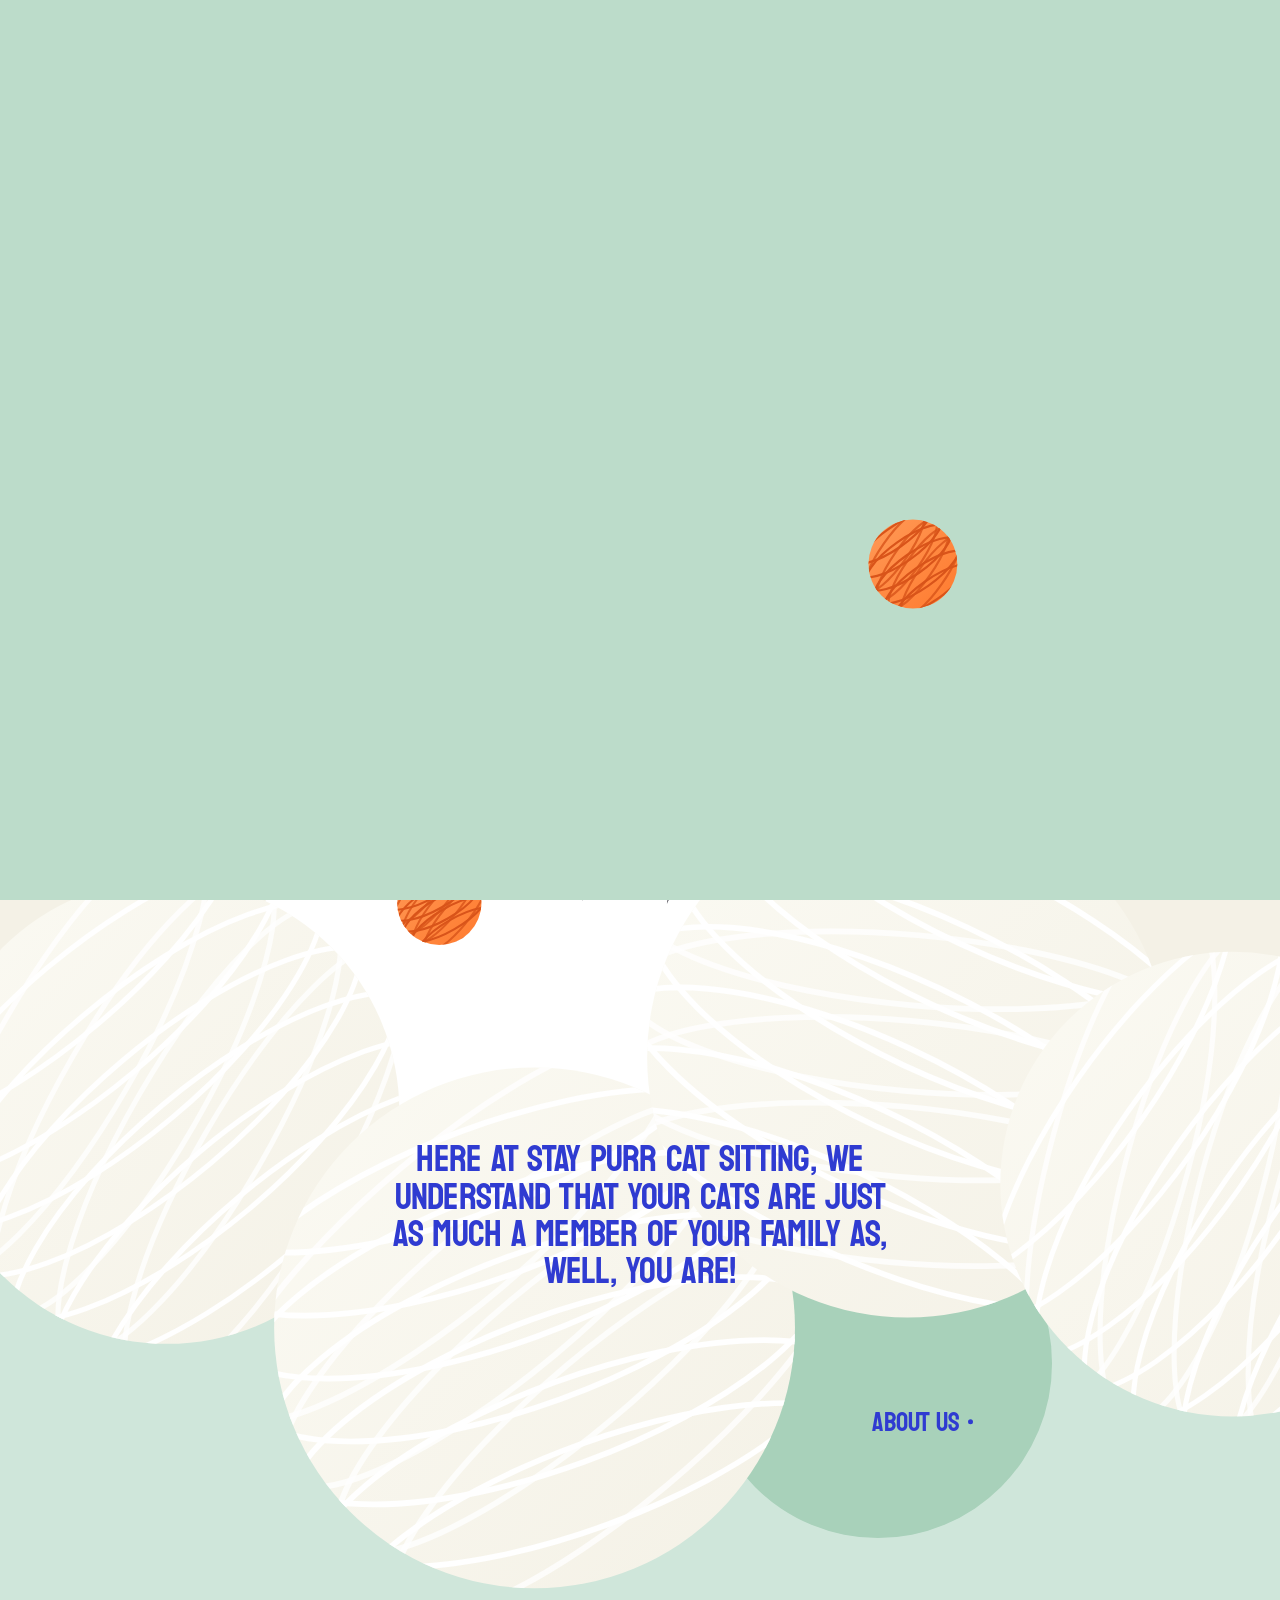
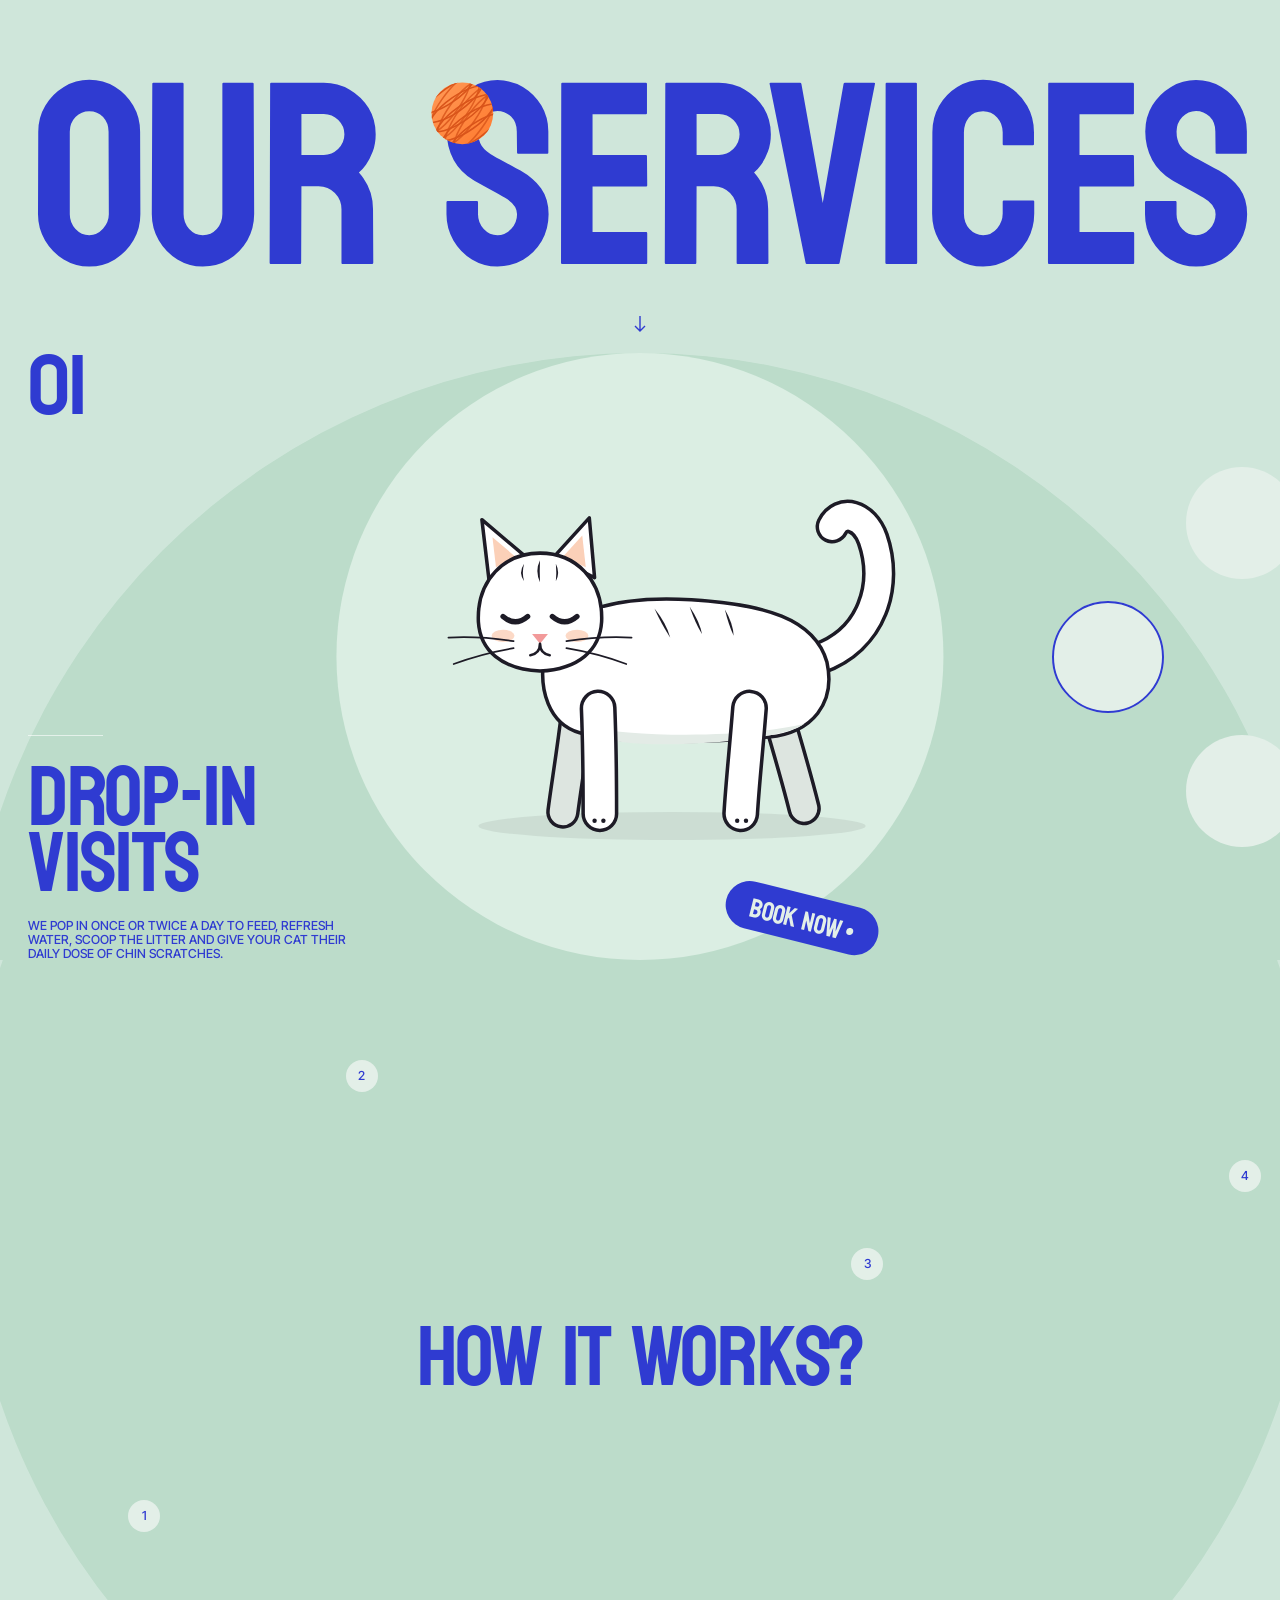
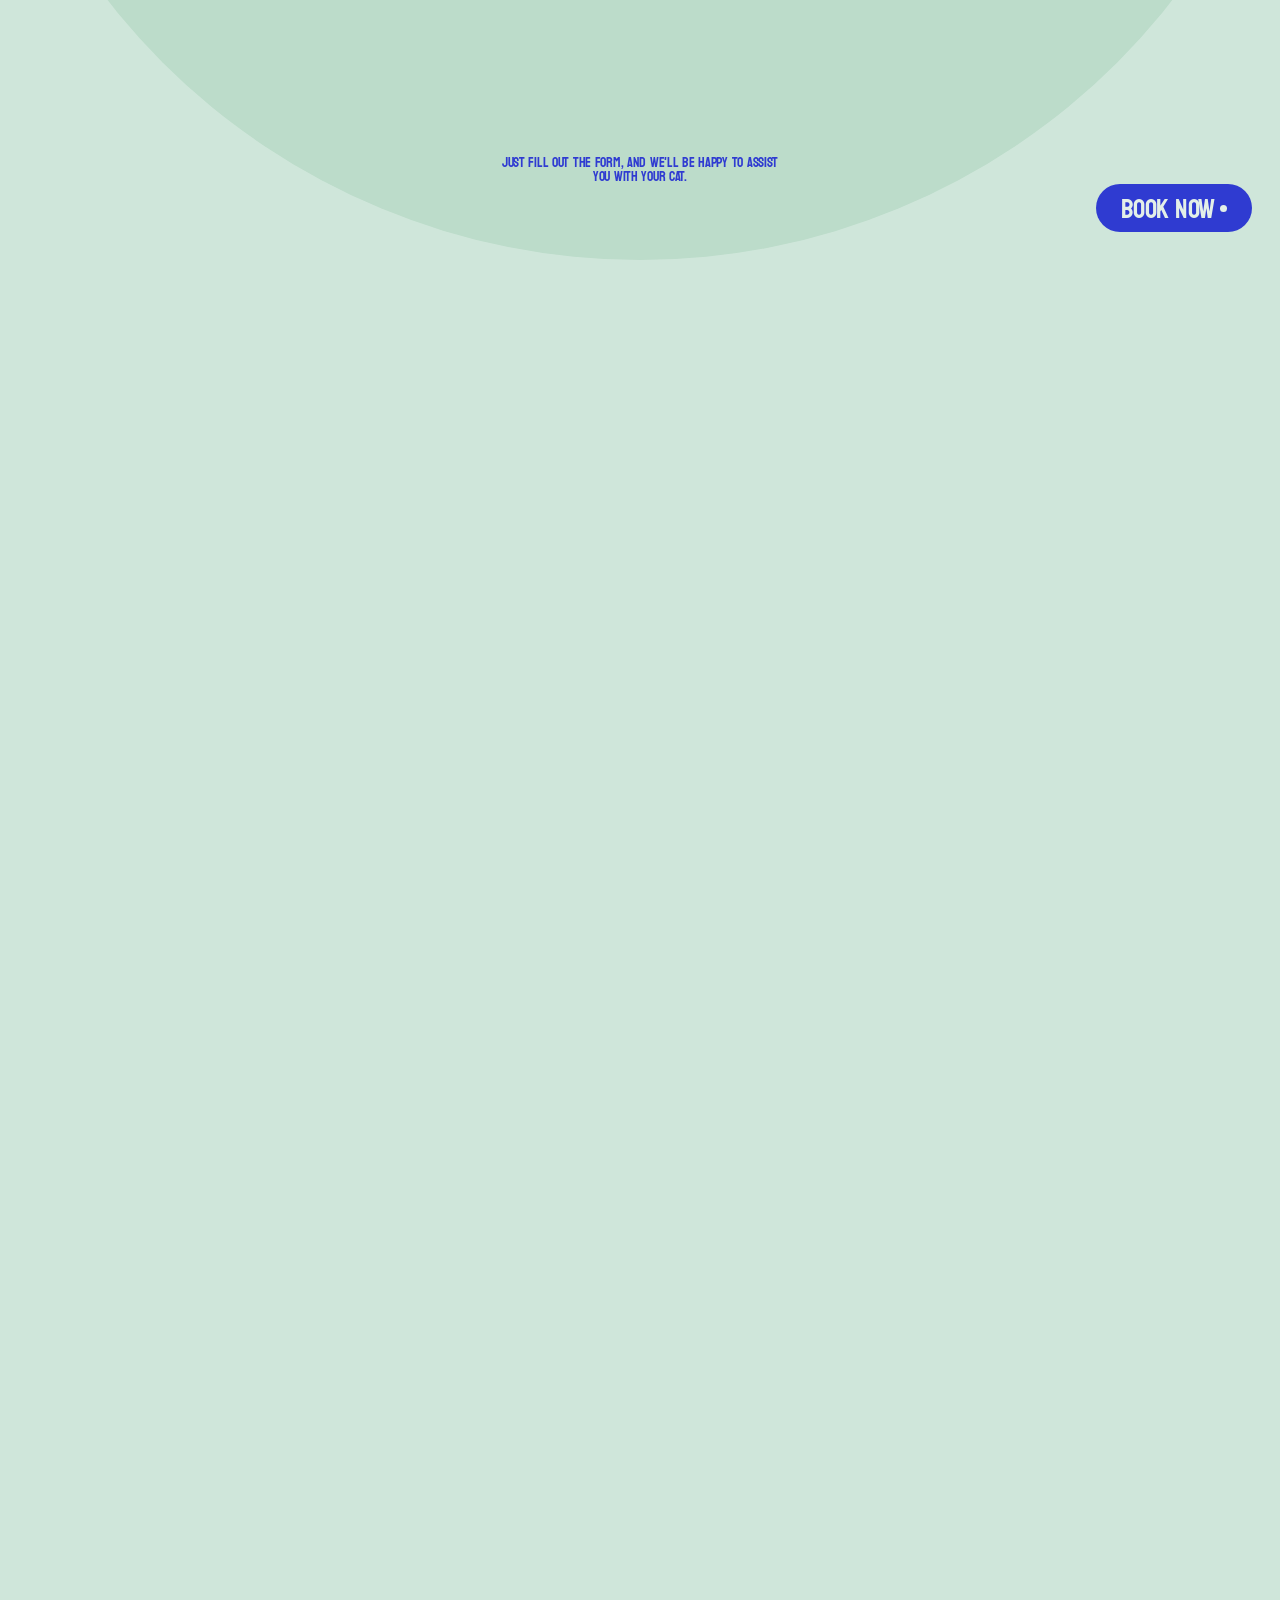
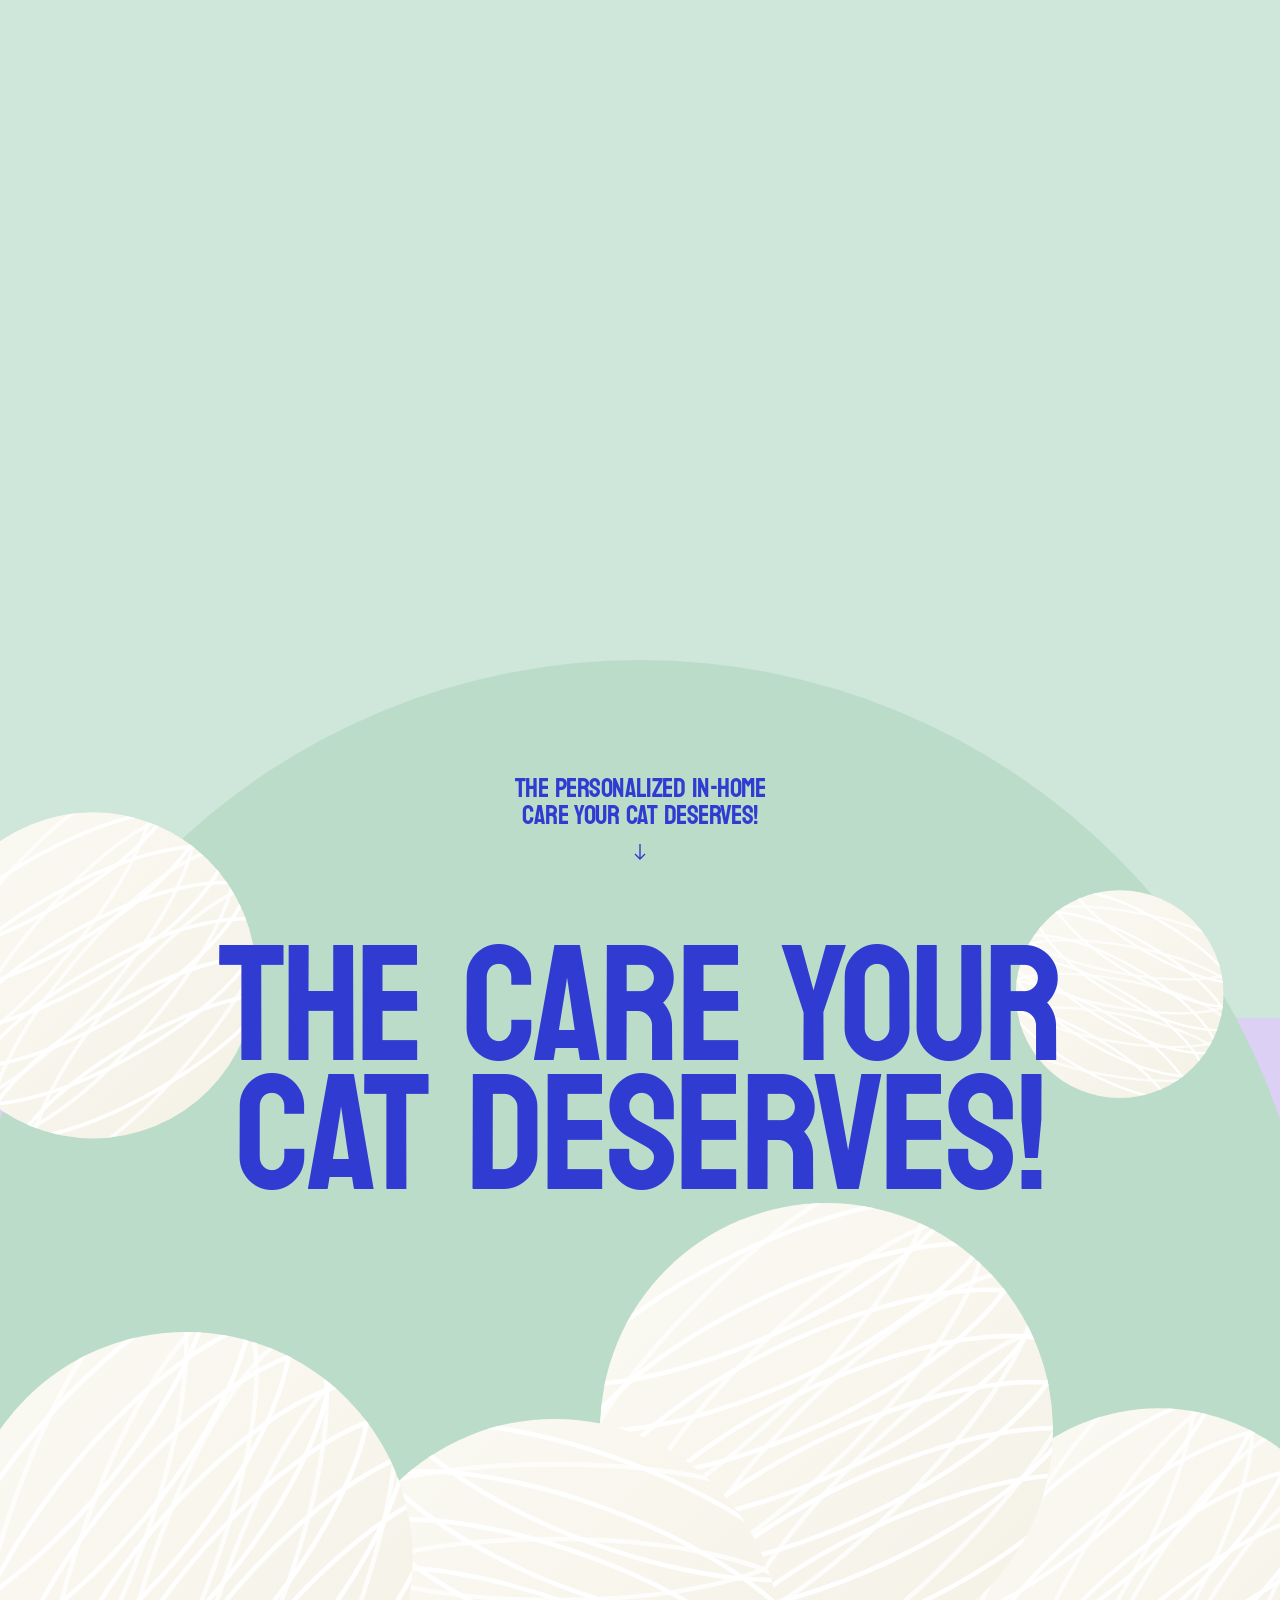
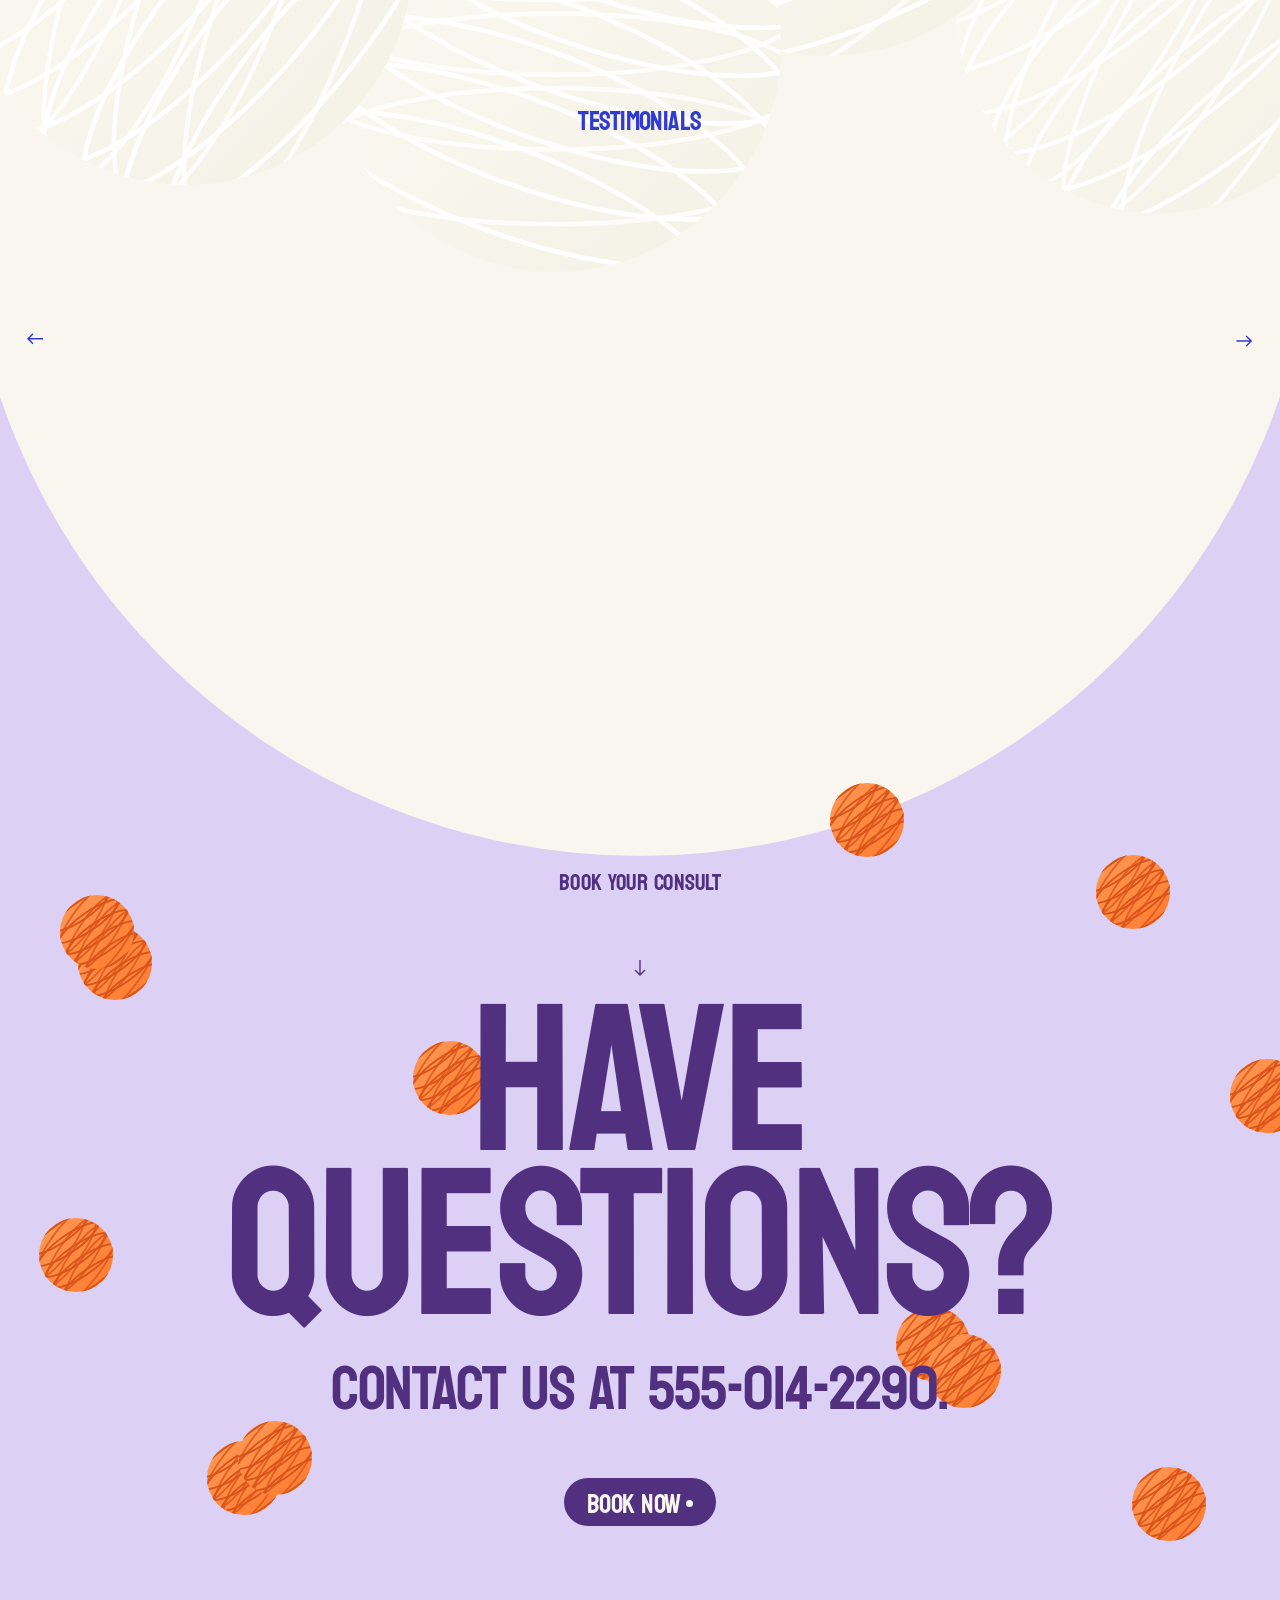
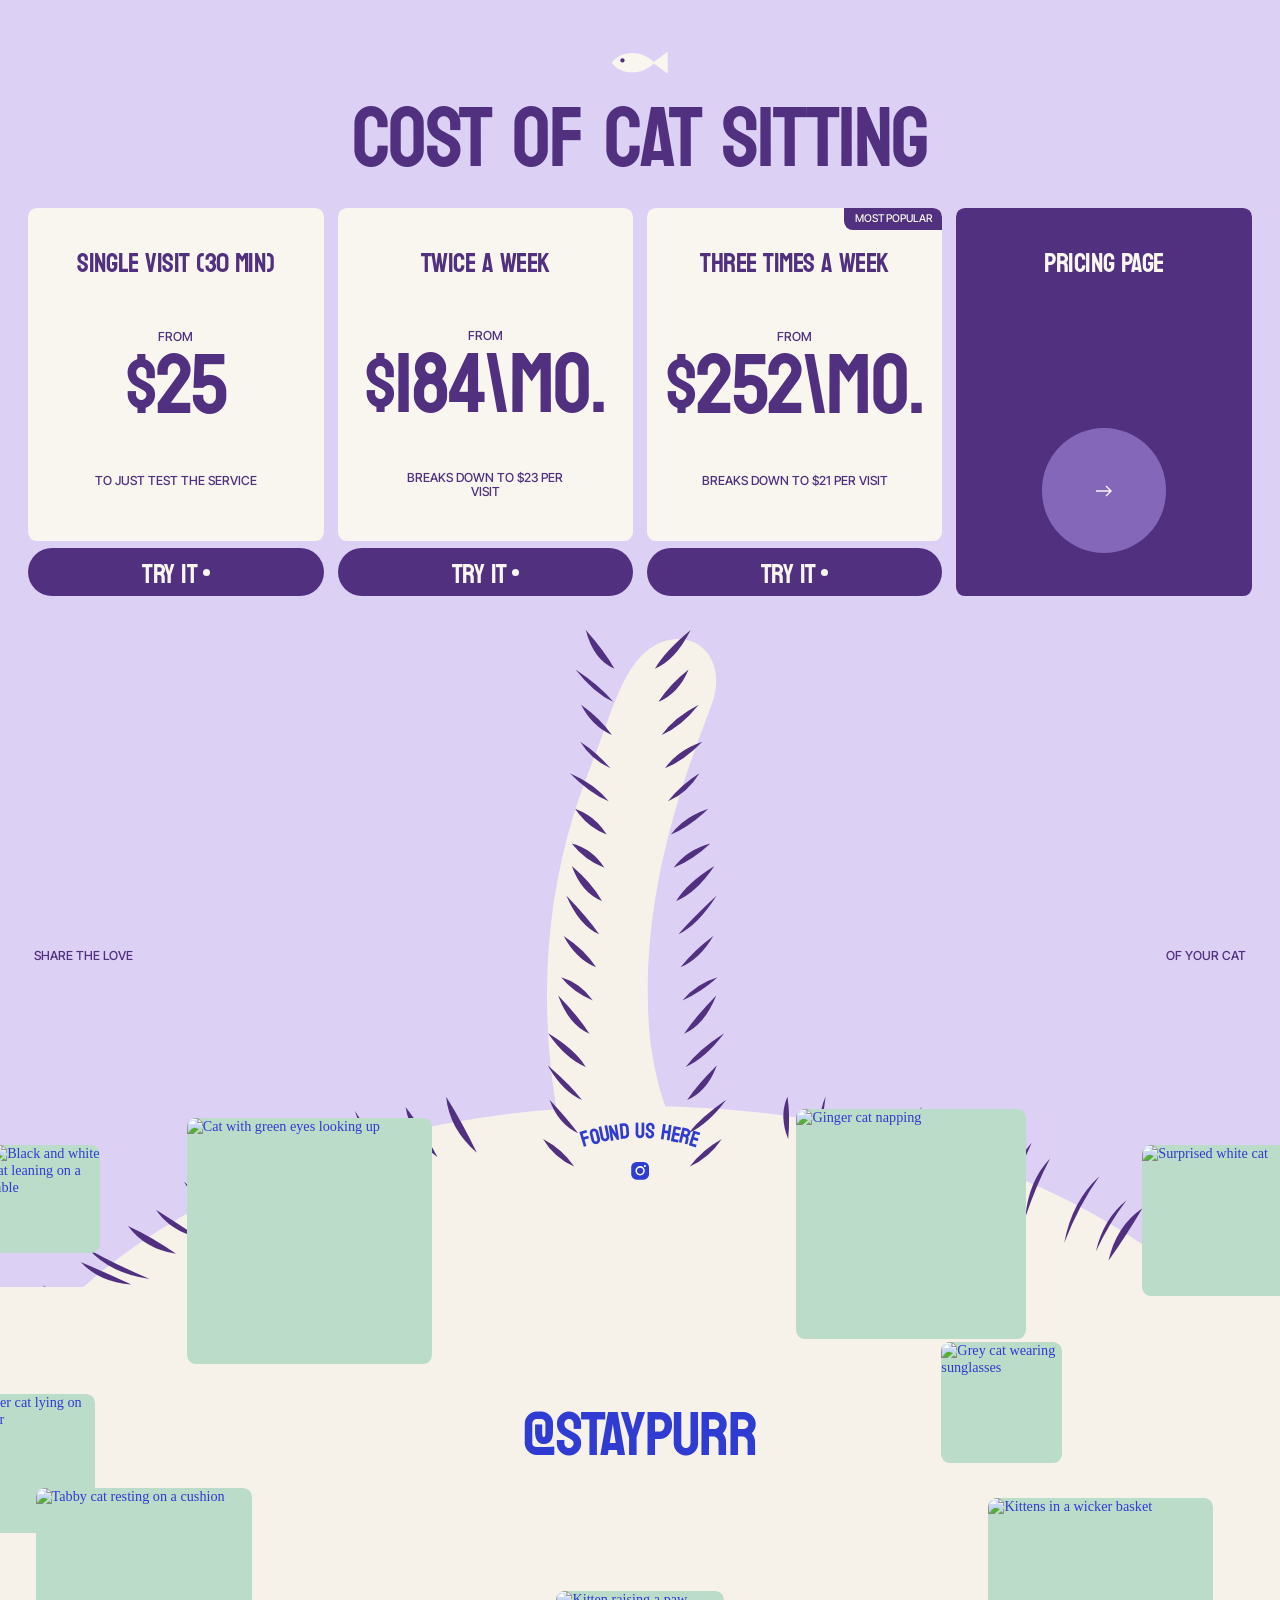
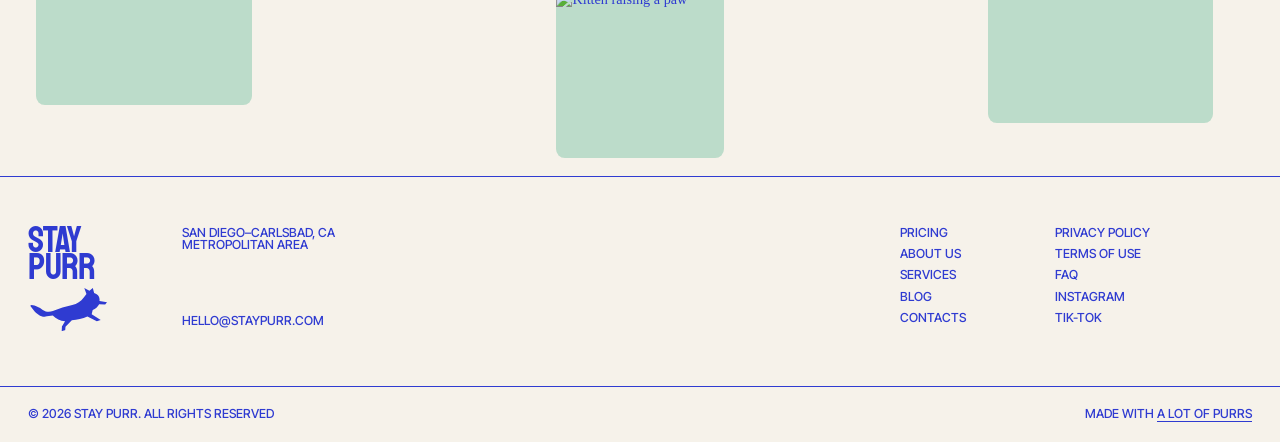
==== index.html @ 51661d5c "Add Stay Purr cat sitting website Static multi-page site: home, pricing, about, services, blog and a" ====
<!doctype html>
<html lang="en">
<head>
  <meta charset="utf-8">
  <meta name="viewport" content="width=device-width, initial-scale=1">
  <title>Stay Purr — In-home cat sitting</title>
  <meta name="description" content="Your trusted in-home cat care companions. Drop-in visits, playtime and overnight care — so your cat never has to leave home.">
  <link rel="preconnect" href="https://fonts.googleapis.com">
  <link rel="preconnect" href="https://fonts.gstatic.com" crossorigin>
  <link href="https://fonts.googleapis.com/css2?family=Bayon&family=Inter+Tight:wght@500;600&display=swap" rel="stylesheet">
  <link rel="stylesheet" href="css/style.css">
</head>
<body data-page="home">

<div data-site="header"></div>

<main class="main-page" id="top">

  <div class="main-page__wrap">
    <!-- ================= HERO ================= -->
    <section class="main-page__content">
      <div class="main-page__titles">
        <h1 class="desktop-title">
          <span class="main-page__title top-title h2">a comfy<br>cat is</span>
          <span class="main-page__title bottom-title h2">a<br>happy<br>c<span class="bottom-title__letter">a</span>t!</span>
          <span class="small_title p2-medium">your trusted in-home cat care companions!</span>
        </h1>
        <p class="mobile__sub-title p2-medium js-fade-m">your trusted in-home cat care companions!</p>
        <p class="mobile-title h2 js-lines-m">a comfy cat is a happy c<span class="mobile-title__letter">a</span>t!</p>
        <div class="main-page__social-links">
          <a class="social-link" href="#" aria-label="Instagram" data-art="icon.insta"></a>
          <a class="social-link" href="#" aria-label="TikTok" data-art="icon.tiktok"></a>
          <a class="social-link" href="#" aria-label="WhatsApp" data-art="icon.whatsapp"></a>
        </div>
      </div>

      <div class="main-page__white-cat" data-art="heroCats"></div>

      <div class="main-page__details" id="about">
        <p class="main-page__details-text h8 js-fade">here at stay purr cat sitting, we understand that your cats are just as much a member of your family as, well, you are!</p>
      </div>
      <div class="main-page__hero-ball n1" data-art="bigYarn:-40"></div>
      <div class="main-page__hero-ball n2" data-art="bigYarn:-20"></div>
      <div class="main-page__hero-ball n3" data-art="bigYarn:25"></div>
      <a href="about.html" class="main-page__circle-link"><p class="h9">about us</p></a>
      <div class="main-page__hero-ball n4" data-art="bigYarn:-55"></div>
    </section>

    <!-- ================= OUR SERVICES ================= -->
    <section class="main-page__our-services" id="services">
      <div class="our-services">
        <div class="our-services__decor-ball" data-art="smallYarn"></div>
        <h2 class="our-services__title h0 js-lines">our services</h2>
        <div class="our-services__arrow-wrap" data-art="icon.arrowDown"></div>

        <div class="our-services__content">
          <div class="our-services__big-circle"></div>
          <div class="our-services__walking">
            <p class="service__slide-num h4"><span class="slide-num__zero">0</span><span class="slide-num__wrap"><span class="js-slide-num">1</span></span></p>

            <div class="services__slider-icons">
              <svg class="circle-active" width="112" height="112" viewBox="0 0 112 112" fill="none"><circle cx="56" cy="56" r="55" stroke="currentColor" stroke-width="2"/></svg>
              <div class="services__slider-icons-wrap">
                <button class="toy-wrap pos-left" data-slot="0"><span class="toys-wrap"></span></button>
                <button class="toy-wrap pos-bottom" data-slot="1"><span class="toys-wrap"></span></button>
                <button class="toy-wrap pos-top" data-slot="2"><span class="toys-wrap"></span></button>
                <button class="toy-wrap pos-right" data-slot="3"><span class="toys-wrap"></span></button>
              </div>
            </div>

            <div class="our-services__walking-cat">
              <button class="btn-slide__mob prev" aria-label="Previous service" data-art="icon.arrowDown"></button>
              <button class="btn-slide__mob next" aria-label="Next service" data-art="icon.arrowDown"></button>
              <div class="our-services__slide slide1 active" data-art="slideWalk"></div>
              <div class="our-services__slide slide2" data-art="slidePlay"></div>
              <div class="our-services__slide slide3" data-art="slideSleep"></div>
            </div>

            <a href="book.html" class="book-now-label btn-dot" style="--bg-btn-color:var(--c-ink);--text-btn-color:var(--c-gray2)"><span class="button-wrap"><span class="button-wrap__content"><span class="button-wrap__left-circle"></span><span class="button-wrap__text h9">book now</span><span class="button-wrap__right-circle"></span></span></span></a>

            <div class="our-services__walking-slide">
              <div class="walking-slide__progress-wrap"><div class="progress-line"><span class="progress-line__fill"></span></div></div>
              <div class="slide-text__wrap-hidden mb24"><p class="walking-slide__title h4 js-slide-title">drop-in visits</p></div>
              <p class="walking-slide__description js-slide-desc">We pop in once or twice a day to feed, refresh water, scoop the litter and give your cat their daily dose of chin scratches.</p>
            </div>
          </div>
        </div>
      </div>
    </section>
  </div>

  <!-- ================= HOW IT WORKS ================= -->
  <section class="how-section">
    <div class="how-works">
      <div class="how-works__wrap">
        <div class="how-works__big-circle"></div>
        <div class="circle-label" data-step="2" style="top:100px;left:27%"><p class="circle-label__text">2</p></div>
        <div class="circle-label" data-step="4" style="top:200px;left:96%"><p class="circle-label__text">4</p></div>
        <div class="circle-label" data-step="3" style="top:32%;left:66.5%"><p class="circle-label__text">3</p></div>
        <div class="circle-label" data-step="1" style="top:60%;left:10%"><p class="circle-label__text">1</p></div>
        <a href="book.html" class="book-now__yellow-label btn-dot" style="--bg-btn-color:var(--c-ink);--text-btn-color:var(--c-gray2)"><span class="button-wrap"><span class="button-wrap__content"><span class="button-wrap__left-circle"></span><span class="button-wrap__text h9">book now</span><span class="button-wrap__right-circle"></span></span></span></a>
        <div class="how-works__content">
          <div></div>
          <p class="how-works__how-works h4 js-lines">how it works?</p>
          <p class="how-works__description h10 js-fade">just fill out the form, and we'll be happy to assist you with your cat.</p>
        </div>
        <div class="wrap-process-card card1"></div>
        <div class="wrap-process-card card2"></div>
        <div class="wrap-process-card card3"></div>
        <div class="wrap-process-card card4"></div>
      </div>
    </div>
    <div class="plash-move-cards">
      <div class="plash-move-card1"></div><div class="plash-move-card2"></div><div class="plash-move-card3"></div><div class="plash-move-card4"></div>
    </div>

    <div class="how-works__mob">
      <div class="how-works__mob-bg-ball"></div>
      <div class="how-works__mob-bg-plash"></div>
      <h4 class="how-works__title-mob h4 js-lines">how it works?</h4>
      <div class="how-works__slider-wrap"><div class="how-works__slider" id="how-slider"></div></div>
      <p class="how-works__mob-desc h10">just fill out the form, and we'll be happy to assist you with your cat.</p>
      <a href="book.html" class="how-works__mob-book btn-dot" style="--bg-btn-color:var(--c-ink);--text-btn-color:var(--c-gray2)"><span class="button-wrap"><span class="button-wrap__content"><span class="button-wrap__left-circle"></span><span class="button-wrap__text h9">book now</span><span class="button-wrap__right-circle"></span></span></span></a>
    </div>
  </section>

  <!-- ================= THE CARE / TESTIMONIALS ================= -->
  <section class="care-pet" id="stories">
    <div class="care-pet_wrap">
      <div class="care-pet__big-circle"></div>
      <div class="care-pet__big-circle_white"></div>
      <div class="care-pet__book-consult" data-art="icon.consult"></div>
      <div class="care-pet__book-arrow" data-art="icon.arrowDown"></div>
      <div class="care-pet_content">
        <div class="care-pet_content-top">
          <div class="care-pet_left-ball" data-art="bigYarn:-30"></div>
          <div class="care-pet_right-ball" data-art="bigYarn:30"></div>
          <p class="care-pet__description h9 js-fade">the personalized in-home care your cat deserves!</p>
          <div class="care-pet_content-arrow" data-art="icon.arrowDown"></div>
          <h2 class="care-pet_content-title h2 js-lines">the care your cat deserves!</h2>

          <div class="care-pet__testimonials">
            <p class="testimonials__title h9">testimonials</p>
            <div class="care-pet__testimonials-slider"><div class="testimonial-track" id="t-track"></div></div>
          </div>

          <div class="care-pet__content-read-wrap" id="read-wrap">
            <button class="testimonial__btn-prev" aria-label="Previous story" data-art="icon.arrowDown"></button>
            <button class="testimonial__btn-next" aria-label="Next story" data-art="icon.arrowDown"></button>
            <p id="cursor-mouse" class="cursor-mouse" aria-hidden="true"></p>
            <div class="care-pet__content-read-gap"></div>
            <p class="care-pet__content-read h4 js-fade" id="t-read"></p>
            <div class="care-pet__content-read-gap"></div>
          </div>
        </div>
        <div class="care-pet_content-balls" data-art="yarnCluster"></div>
        <div class="care-pet_content-ruler"></div>
        <div class="decor__yellow-ball n1" data-art="smallYarn"></div>
        <div class="decor__yellow-ball n2" data-art="smallYarn"></div>
        <div class="decor__yellow-ball n3" data-art="smallYarn"></div>
        <div class="decor__yellow-ball n4" data-art="smallYarn"></div>
      </div>
      <div class="care-pet__blue-block"></div>
      <div class="care-pet__semicircle"></div>
    </div>
  </section>

  <!-- ================= HAVE QUESTIONS ================= -->
  <section class="book-consultation" id="contacts">
    <div class="book-consult">
      <div class="book-consult__top">
        <h3 class="book-consult__title h1 js-lines">have questions?</h3>
        <p class="book-consult__description h6 js-fade">contact us at <a href="tel:5550142290" class="telephone-link">555-014-2290</a>.</p>
        <a href="book.html" class="book-consult__btn-wrap btn-dot" style="--bg-btn-color:var(--c-plum);--text-btn-color:var(--c-dark-white);--active-btn-color:var(--c-plum-dark)"><span class="button-wrap"><span class="button-wrap__content"><span class="button-wrap__left-circle"></span><span class="button-wrap__text h9">book now</span><span class="button-wrap__right-circle"></span></span></span></a>
      </div>
      <div class="book-consult__wrap-balls">
        <div class="decor__yellow-ball b1" data-art="smallYarn"></div>
        <div class="decor__yellow-ball b1b" data-art="smallYarn"></div>
        <div class="decor__yellow-ball b2" data-art="smallYarn"></div>
        <div class="decor__yellow-ball b3" data-art="smallYarn"></div>
        <div class="decor__yellow-ball b4" data-art="smallYarn"></div>
        <div class="decor__yellow-ball b5" data-art="smallYarn"></div>
        <div class="decor__yellow-ball b6" data-art="smallYarn"></div>
        <div class="decor__yellow-ball b7" data-art="smallYarn"></div>
      </div>
    </div>
  </section>

  <!-- ================= PRICING ================= -->
  <section class="cost-of-walking" id="pricing">
    <div class="cost-of-walking__wrap">
      <div class="cost-of-walking__title-part">
        <span class="cost-fish" data-art="icon.fish"></span>
        <h4 class="cost-of-walking__title h4 js-lines">cost of cat sitting</h4>
      </div>
      <div class="cost-of-walking__cards-wrap">
        <div class="cost-of-walking__card">
          <div class="card-cost-walk">
            <div class="card-cost-walk__content">
              <p class="card-cost__name h9">single visit (30 min)</p>
              <div class="card-cost__wrap-price"><p class="card-cost__from p2-medium">from</p><p class="card-cost__price h4">$25</p></div>
              <p class="card-cost__description p2-medium">to just test the service</p>
            </div>
            <a href="book.html" class="card-cost-walk__button btn-dot" style="--bg-btn-color:var(--c-plum);--text-btn-color:var(--c-dark-white);--active-btn-color:var(--c-plum-dark)"><span class="button-wrap"><span class="button-wrap__content"><span class="button-wrap__left-circle"></span><span class="button-wrap__text h9">try it</span><span class="button-wrap__right-circle"></span></span></span></a>
          </div>
        </div>
        <div class="cost-of-walking__card">
          <div class="card-cost-walk">
            <div class="card-cost-walk__content">
              <p class="card-cost__name h9">twice a week</p>
              <div class="card-cost__wrap-price"><p class="card-cost__from p2-medium">from</p><p class="card-cost__price h4">$184\mo.</p></div>
              <p class="card-cost__description p2-medium">breaks down to $23 per visit</p>
            </div>
            <a href="book.html" class="card-cost-walk__button btn-dot" style="--bg-btn-color:var(--c-plum);--text-btn-color:var(--c-dark-white);--active-btn-color:var(--c-plum-dark)"><span class="button-wrap"><span class="button-wrap__content"><span class="button-wrap__left-circle"></span><span class="button-wrap__text h9">try it</span><span class="button-wrap__right-circle"></span></span></span></a>
          </div>
        </div>
        <div class="cost-of-walking__card">
          <div class="card-cost-walk">
            <div class="card-cost-walk__content">
              <p class="card-cost__most-popular">most popular</p>
              <p class="card-cost__name h9">three times a week</p>
              <div class="card-cost__wrap-price"><p class="card-cost__from p2-medium">from</p><p class="card-cost__price h4">$252\mo.</p></div>
              <p class="card-cost__description p2-medium">breaks down to $21 per visit</p>
            </div>
            <a href="book.html" class="card-cost-walk__button btn-dot" style="--bg-btn-color:var(--c-plum);--text-btn-color:var(--c-dark-white);--active-btn-color:var(--c-plum-dark)"><span class="button-wrap"><span class="button-wrap__content"><span class="button-wrap__left-circle"></span><span class="button-wrap__text h9">try it</span><span class="button-wrap__right-circle"></span></span></span></a>
          </div>
        </div>
        <div class="cost-of-walking__card">
          <a class="cost-of-walking__card-empty" href="pricing.html">
            <p class="white-text h9">pricing page</p>
            <div class="circle-with-arrow" data-art="icon.arrowDown"></div>
          </a>
        </div>
      </div>
    </div>
  </section>

  <!-- ================= INSTAGRAM + FOOTER ================= -->
  <section class="inst-section" data-site="inst"></section>
</main>

<!-- ================= TESTIMONIAL MODAL ================= -->
<div class="modal" id="modal" aria-hidden="true">
  <div class="overlay-modal"></div>
  <div class="modal__header-mob"><span data-art="logoCat" class="header-cat"></span><button class="p2-medium js-modal-close">close</button></div>
  <header class="modal__header">
    <p class="p2-medium" id="m-name"></p>
    <button class="modal__btn-close js-modal-close" aria-label="Close story">
      <svg width="43" height="14" viewBox="0 0 43 14"><rect x="0" y="6" width="43" height="2" class="close-rect-modal1" fill="white"/><rect x="0" y="6" width="43" height="2" class="close-rect-modal2" fill="white"/></svg>
    </button>
    <p class="p2-medium" id="m-count"></p>
  </header>
  <div class="modal__main">
    <div class="modal__main-left"><img id="m-img" alt="Cat from the story"></div>
    <div class="modal__main-right">
      <div><p class="p2-medium" id="m-date"></p><p class="testimonial__title h9" id="m-title"></p></div>
      <div class="testimonial__description-wrap"><p class="p1-medium" id="m-msg"></p></div>
    </div>
  </div>
</div>

<script src="https://cdnjs.cloudflare.com/ajax/libs/gsap/3.12.5/gsap.min.js"></script>
<script src="https://cdnjs.cloudflare.com/ajax/libs/gsap/3.12.5/ScrollTrigger.min.js"></script>
<script src="https://unpkg.com/lenis@1.1.13/dist/lenis.min.js"></script>
<script src="js/art.js"></script>
<script src="js/core.js"></script>
<script src="js/home.js"></script>
</body>
</html>
---- css/style.css ----
/* =========================================================
   STAY PURR — cat sitting
   Layout mirrors the reference 1:1 (rem scaled to 1440px).
   Palette: mint / cobalt / tangerine yarn / lilac / plum
   ========================================================= */
:root {
  --my-ease: cubic-bezier(0.24, 1, 0.36, 1);
  --transition: 0.5s ease-in-out;

  /* page */
  --c-gray1: #f4f1e6;        /* hero cream */
  --c-white: #faf8f1;        /* process cards */
  --c-dark-white: #f8f6ee;   /* buttons text / price cards */
  --c-dark-white2: #f6f2ea;  /* instagram + footer */
  --c-gray2: #e3efe8;        /* toy circles, button text */

  /* mint (replaces pinks) */
  --c-light-pink: #cfe6da;
  --c-pink: #bcdcca;
  --c-dark-pink: #a8d1ba;
  --c-light-pink2: #dbeee3;

  /* ink (replaces red) */
  --c-ink: #2f3bd1;
  --c-ink-dark: #1f2897;

  /* yarn (replaces yellow ball) */
  --c-yarn: #ff7a2e;

  /* lilac + plum (replaces blues) */
  --c-lilac: #ddd0f5;
  --c-plum: #50307f;
  --c-plum-dark: #36205a;
  --c-plum-mid: #8467b9;

  /* process card text + image blocks */
  --c-card-ink: #2a2350;
  --c-peach1: #fde7da;
  --c-peach2: #fcdccb;
  --c-peach3: #fbd0b8;
  --c-peach4: #f9c3a3;

  --z-header: 500;
  --z-modal: 510;
  --z-preloader: 1000;
  --sans: "Inter Tight", "Helvetica Neue", Arial, sans-serif;
}

*, *::before, *::after { box-sizing: border-box; margin: 0; padding: 0; }
html, body {
  -webkit-font-smoothing: antialiased;
  -moz-osx-font-smoothing: grayscale;
  font-size: 1.1111111111vw;
  -webkit-tap-highlight-color: transparent;
}
html.lenis, html.lenis body { height: auto; }
.lenis.lenis-smooth { scroll-behavior: auto !important; }
.lenis.lenis-stopped { overflow: hidden; }
body { background: var(--c-gray1); color: var(--c-ink); overflow-x: hidden; scrollbar-width: none; }
body::-webkit-scrollbar { display: none; }
body.is-loading { overflow: hidden; height: 100vh; }
a { color: inherit; text-decoration: none; }
button { background: none; border: 0; cursor: pointer; color: inherit; font: inherit; }
img { display: block; }
svg { display: block; }
::selection { background: var(--c-yarn); color: #fff; }

/* ---------- type scale (same as reference) ---------- */
.h0, .h1, .h2, .h3, .h4, .h5, .h6, .h7, .h8, .h9, .h10 { font-family: Bayon, sans-serif; font-weight: 400; font-style: normal; text-transform: uppercase; }
.h0 { font-size: 18.3125rem; letter-spacing: -.36625rem; line-height: 78%; }
.h1 { font-size: 14.75rem; letter-spacing: -.295rem; line-height: 78%; }
.h2 { font-size: 11.625rem; letter-spacing: -.2325rem; line-height: 78%; }
.h3 { font-size: 7.875rem; letter-spacing: -.1575rem; line-height: 78%; }
.h4 { font-size: 6rem; letter-spacing: -.12rem; line-height: 78%; }
.h5 { font-size: 5rem; letter-spacing: -.1rem; line-height: 78%; }
.h6 { font-size: 4.375rem; letter-spacing: -.0875rem; line-height: 78%; }
.h8 { font-size: 2.625rem; letter-spacing: -.0525rem; line-height: 100%; }
.h9 { font-size: 1.875rem; letter-spacing: -.0375rem; line-height: 100%; }
.h10 { font-size: 1rem; letter-spacing: -.02rem; line-height: 100%; }
.p1-medium { font-family: var(--sans); font-size: 1rem; font-weight: 500; line-height: 120%; }
.p2-medium { font-family: var(--sans); font-size: .875rem; font-weight: 500; line-height: 100%; text-transform: uppercase; }
.p3-medium { font-family: var(--sans); font-size: .6875rem; font-weight: 500; line-height: 100%; text-transform: uppercase; }

/* line-reveal wrappers produced by main.js */
.text-line-wrap { display: block; overflow: hidden; padding-top: .06em; margin-top: -.06em; }
.text-line { display: block; transform-origin: left; will-change: transform; }

/* ---------- pill button with dot ---------- */
.btn-dot { display: block; }
.button-wrap {
  --self-bg-color: var(--bg-btn-color, var(--c-plum));
  --self-active-color: var(--active-btn-color, var(--c-ink-dark));
  display: block; background-color: var(--self-bg-color); border-radius: 9.375rem; overflow: hidden;
  padding: .6875rem 1.25rem .5625rem; position: relative; transition: all .2s ease-in; width: 100%;
}
.btn-dot:hover > .button-wrap { transform: scale(.96); }
.button-wrap:active { background-color: var(--self-active-color); }
.button-wrap__content { align-items: center; display: flex; margin: 0 auto; width: max-content; }
.button-wrap__text { color: var(--text-btn-color, var(--c-dark-white)); position: relative; padding-top: .15em; }
.button-wrap__left-circle, .button-wrap__right-circle {
  background-color: var(--text-btn-color, var(--c-dark-white)); border-radius: 50%; height: .5rem; transition: all .2s ease-in; display: block;
}
.button-wrap__right-circle { margin-left: .375rem; width: .5rem; }
.button-wrap__left-circle { margin-right: 0; width: 0; }
@media (hover: hover) {
  .btn-dot:hover .button-wrap__right-circle { width: 0; margin-left: 0; }
  .btn-dot:hover .button-wrap__left-circle { width: .5rem; margin-right: .375rem; }
}

/* =========================================================
   PRELOADER
   ========================================================= */
.preloader { cursor: pointer; height: 100vh; height: 100svh; left: 0; position: fixed; top: 0; width: 100%; z-index: var(--z-preloader); }
.preloader__svg { height: 100%; width: 100%; position: absolute; inset: 0; }
.preloader__fill { fill: var(--c-pink); }
.preloader__content-wrap { height: 100%; left: 0; position: absolute; top: 0; width: 100%; pointer-events: none; }
.preloader__ball-wrap { left: 0; top: 0; position: absolute; width: 3.375rem; height: 3.375rem; pointer-events: none; z-index: 10; transform: translate(62.5rem, 60vh) scale(2); }
.preloader__ball-wrap svg { width: 100%; height: 100%; }
.preloader__title, .preloader__title-mob {
  color: var(--c-ink); font-family: Bayon, sans-serif; font-size: 7.875rem; letter-spacing: -.1584375rem; line-height: 80%;
  opacity: 0; position: absolute; text-align: center; text-transform: uppercase; top: 50%; left: 50%; width: 36.625rem;
  transform: translate(-50%, -50%);
}
.preloader__title-mob { display: none; }
.preloader__description {
  bottom: 1.5rem; color: var(--c-ink); font-family: var(--sans); font-size: .875rem; font-weight: 500; line-height: 100%;
  left: calc(50% - 13.21875rem); opacity: 0; position: absolute; text-align: center; text-transform: uppercase; width: 26.4375rem;
}

/* =========================================================
   HEADER
   ========================================================= */
.header { align-items: flex-start; display: flex; justify-content: space-between; left: 0; position: fixed; top: 0; width: 100%; z-index: var(--z-header); pointer-events: none; }
.header > * { pointer-events: auto; }
.common-logo { align-items: center; display: flex; color: var(--c-ink); }
.header-cat { display: block; width: 4.75rem; height: 2.3125rem; color: var(--c-ink); }
.header-cat svg { width: 100%; height: 100%; }
.header__wordmark { font-family: Bayon, sans-serif; text-transform: uppercase; font-size: 1.1rem; line-height: .82; letter-spacing: -.02rem; margin-left: 3.5625rem; color: var(--c-ink); }
.header__left-part { align-items: center; display: flex; padding: 1.875rem 0 0 2rem; position: relative; z-index: 1; }
.header__menu-nav { display: flex; position: absolute; left: 50%; top: 1.6rem; transform: translateX(-50%); opacity: 0; visibility: hidden; transition: all .45s var(--my-ease) .2s; }
.header__menu-nav.active { opacity: 1; visibility: visible; }
.btn-nav { position: relative; padding: 4px 8px; color: var(--c-ink); }
.btn-nav:not(:last-child) { margin-right: 2.25rem; }
.link__text { position: relative; }
.link__text::after { background-color: currentColor; content: ""; height: 1px; min-width: 0; width: 0; position: absolute; right: 0; top: 100%; transition: all .3s ease-out; }
@media (hover: hover) { .btn-nav:hover .link__text::after { left: 0; right: unset; width: 100%; } }
.header__burger-btn { position: absolute; left: 50%; top: 2.1rem; transform: translateX(-50%); padding: .5rem; opacity: 0; visibility: hidden; transition: all .45s var(--my-ease) .2s; fill: var(--c-ink); }
.header__burger-btn.active { opacity: 1; visibility: visible; }
.header__burger-btn rect { transition: transform .2s var(--my-ease); }
.header__burger-btn:hover .burger-line__top { transform: translateY(-1px); }
.header__burger-btn:hover .burger-line__bottom { transform: translateY(1px); }
.header__right-part { margin-right: 2rem; position: relative; }
.btn-book {
  display: flex; align-items: flex-end; justify-content: center; width: 120px; height: 62px; padding-bottom: 22px;
  background: var(--c-ink); color: var(--c-gray1); border-radius: 0 0 22px 22px; position: relative; transition: height .35s var(--my-ease);
}
.btn-book::before, .btn-book::after { content: ""; position: absolute; top: 0; width: 14px; height: 14px; background: radial-gradient(circle at 0 100%, transparent 13.5px, var(--c-ink) 14px); }
.btn-book::before { left: -14px; transform: scaleX(-1); }
.btn-book::after { right: -14px; }
.btn-book:hover { height: 70px; }
.header__left-mob-btn, .header__right-mob-btn { display: none; color: var(--c-ink); }

/* drop-down menu */
.header__menu-overlay { background-color: var(--c-light-pink); height: 100vh; left: 0; opacity: 0; position: fixed; top: 0; transition: all .6s linear; visibility: hidden; width: 100%; z-index: -1; }
.header.menu-open .header__menu-overlay { opacity: .7; visibility: visible; }
.header__menu { background-color: var(--c-gray1); height: 20rem; left: 0; position: absolute; top: 0; transform: translateY(-46.25rem); transition: all 1s var(--my-ease); width: 100%; z-index: 0; }
.header.menu-open .header__menu { transform: translateY(0); }
.header__menu-circle { background-color: var(--c-gray1); border-radius: 50%; height: 29.3125rem; position: absolute; width: 29.3125rem; }
.header__menu-circle.n1 { left: -9.0625rem; top: -2.375rem; }
.header__menu-circle.n2 { left: 11.0625rem; top: 6.25rem; }
.header__menu-circle.n3 { left: 30.375rem; top: 16.3125rem; }
.header__menu-circle.n4 { right: 7.5rem; top: 11.375rem; }
.header__menu-circle.n5 { right: -6.5625rem; top: -6.0625rem; }
.header-menu__mob-header { display: none; }
.header-menu__nav-wrap { align-items: center; display: flex; flex-direction: column; left: 50%; position: absolute; top: 8.125rem; transform: translateX(-50%); z-index: 1; }
.header-menu__nav-link { color: var(--c-ink); display: block; position: relative; opacity: 0; transform: translateY(30%); transition: opacity .5s var(--my-ease), transform .5s var(--my-ease), color .2s; }
.header-menu__nav-link:not(:last-of-type) { margin-bottom: 1rem; }
.header-menu__nav-link:hover { color: var(--c-yarn); }
.header.menu-open .header-menu__nav-link { opacity: 1; transform: none; }
.header.menu-open .header-menu__nav-link:nth-child(2) { transition-delay: .06s; }
.header.menu-open .header-menu__nav-link:nth-child(3) { transition-delay: .12s; }
.header.menu-open .header-menu__nav-link:nth-child(4) { transition-delay: .18s; }
.header.menu-open .header-menu__nav-link:nth-child(5) { transition-delay: .24s; }
.header-menu__social-links { align-items: center; display: flex; margin-top: 2.5rem; }
.header.menu-open .header-menu__social-links .social-link { opacity: 1; }

.social-link { display: block; height: 2.5rem; width: 2.5rem; color: var(--c-ink); opacity: 0; transition: opacity .6s; }
.social-link svg { height: 100%; width: 100%; transition: transform .1s ease-in; }
.social-link:hover svg { transform: scale(1.1); }
.social-link:not(:last-child) { margin-right: 1.5rem; }

/* =========================================================
   HERO
   ========================================================= */
.main-page { background-color: var(--c-light-pink); position: relative; width: 100%; }
.main-page__wrap { overflow: hidden; position: relative; }
.main-page__content { background-color: var(--c-gray1); height: 78.125rem; padding: 7.5rem 2rem 0; position: relative; z-index: 1; }
.main-page__titles { position: relative; z-index: 2; }
.desktop-title { display: block; font-weight: 400; }
.main-page__title { color: var(--c-ink); display: block; position: relative; }
.top-title { width: 32.125rem; white-space: nowrap; }
.bottom-title { margin-left: auto; text-align: right; transform: translateY(-9.375rem); width: 30rem; }
.bottom-title__letter { display: inline-block; transform-origin: 50% 80%; }
.small_title { color: var(--c-ink); position: absolute; right: 6.4375rem; text-align: right; top: 14.375rem; width: 9.375rem; display: block; }
.mobile-title, .mobile__sub-title { display: none; }
.main-page__social-links { align-items: center; bottom: 10.125rem; display: flex; left: 0; position: absolute; z-index: 2; }
.main-page__white-cat { left: 48%; pointer-events: none; position: absolute; top: -10rem; transform: translateX(-50%); width: 112.5rem; height: 88.125rem; overflow: hidden; z-index: 1; }
.main-page__white-cat svg { width: 100%; height: 112.5rem; overflow: visible; }
.main-page__details { align-items: center; bottom: -12.625rem; display: flex; flex-direction: column; left: 50%; position: absolute; transform: translateX(-50%); width: 36.25rem; z-index: 3; }
.main-page__details-text { color: var(--c-ink); text-align: center; }
.main-page__hero-ball { bottom: 0; left: 0; position: absolute; z-index: 2; }
.main-page__hero-ball svg { height: 100%; width: 100%; }
.main-page__hero-ball.n1 { height: 34rem; width: 33.5625rem; transform: translate(-15%, 50%); }
.main-page__hero-ball.n2 { height: 38.0625rem; width: 37.625rem; left: 18.75rem; transform: translateY(90%); }
.main-page__hero-ball.n3 { height: 38.0625rem; width: 37.625rem; left: 50%; transform: translateY(40%); }
.main-page__hero-ball.n4 { height: 34rem; width: 33.5625rem; left: unset; right: 0; transform: translate(40%, 65%); }
.main-page__circle-link { background-color: var(--c-dark-pink); border-radius: 50%; bottom: -30rem; height: 24.5rem; left: 55%; position: absolute; transition: transform .2s ease-out; width: 24.5rem; z-index: 1; }
.main-page__circle-link > p { bottom: 7.125rem; color: var(--c-ink); position: absolute; right: 6.5625rem; text-align: center; }
.main-page__circle-link > p::after { background-color: var(--c-ink); border-radius: 50%; content: ""; height: .375rem; left: calc(100% + .625rem); position: absolute; top: 45%; transform: translateY(-50%); width: .375rem; }
@media (hover: hover) { .main-page__circle-link:hover { transform: scale(1.1); } }

/* hero cat idle animation */
.hero-cat .hc-body { transform-origin: 850px 1700px; animation: hc-breathe 3.6s ease-in-out infinite; }
.hero-cat .hc-head { transform-origin: 850px 820px; animation: hc-tilt 7s ease-in-out infinite; }
.hero-cat .hc-ear-l { transform-origin: 650px 420px; animation: hc-ear 6s ease-in-out infinite; }
.hero-cat .hc-ear-r { transform-origin: 1050px 420px; animation: hc-ear 6s ease-in-out 2.4s infinite reverse; }
.hero-cat .hc-whiskers { transform-origin: 850px 690px; animation: hc-whisk 2.4s ease-in-out infinite; }
.hero-cat .hc-yarn, .hero-cat .hc-yarnball { transform-origin: 850px 715px; animation: hc-swing 4.2s ease-in-out infinite; }
@keyframes hc-breathe { 0%, 100% { transform: scale(1, 1); } 50% { transform: scale(1.012, 1.02); } }
@keyframes hc-tilt { 0%, 100% { transform: rotate(-1.5deg); } 50% { transform: rotate(1.5deg); } }
@keyframes hc-ear { 0%, 86%, 100% { transform: rotate(0); } 89% { transform: rotate(-9deg); } 92% { transform: rotate(3deg); } 95% { transform: rotate(-4deg); } }
@keyframes hc-whisk { 0%, 100% { transform: scaleY(1); } 50% { transform: scaleY(.96) translateY(3px); } }
@keyframes hc-swing { 0%, 100% { transform: rotate(-2deg); } 50% { transform: rotate(2.5deg); } }

/* =========================================================
   OUR SERVICES
   ========================================================= */
.our-services { padding-top: 40rem; position: relative; width: 100%; }
.our-services__decor-ball { height: 4.6875rem; left: 33.5%; position: absolute; top: 40rem; width: 4.6875rem; z-index: 2; }
.our-services__decor-ball svg { width: 100%; height: 100%; }
.our-services__title { color: var(--c-ink); text-align: center; position: relative; z-index: 1; }
.our-services__arrow-wrap { color: var(--c-ink); display: flex; justify-content: center; margin-top: 2.3125rem; }
.our-services__content { background-color: var(--c-light-pink); margin-top: 1.5rem; position: relative; width: 100%; }
.our-services__big-circle { background-color: var(--c-pink); border-radius: 50%; height: 95rem; left: 50%; position: absolute; top: 0; transform: translateX(-50%); width: 95rem; z-index: 0; }
.our-services__walking { height: 42.6875rem; position: relative; width: 100%; z-index: 2; }
.our-services__walking-cat { align-items: center; background-color: var(--c-light-pink2); border-radius: 50%; display: flex; height: 42.6875rem; justify-content: center; left: 50%; overflow: hidden; position: absolute; top: 0; transform: translateX(-50%); width: 42.6875rem; }
.our-services__slide { position: absolute; left: 50%; top: 50%; opacity: 0; transform: translate(-50%, -50%) scale(.94); transition: all 1.4s var(--my-ease); }
.our-services__slide.active { opacity: 1; transform: translate(-50%, -50%) scale(1); }
.our-services__slide svg { width: 100%; height: 100%; }
.our-services__slide.slide1 { width: 37.3125rem; height: 32.1875rem; margin-left: 1rem; }
.our-services__slide.slide2 { width: 38.75rem; height: 32.8125rem; margin-top: -2rem; }
.our-services__slide.slide3 { width: 46rem; height: 46rem; margin-top: 1.5rem; }
.service__slide-num { color: var(--c-ink); display: flex; left: 2rem; position: absolute; top: 0; }
.slide-num__zero, .slide-num__wrap { display: block; padding-top: .0625rem; }
.slide-num__wrap { overflow: hidden; width: 2.8125rem; }
.slide-num__wrap > span { display: block; }
.book-now-label { bottom: 1.25rem; position: absolute; right: 28.125rem; transform: rotate(14deg); transition: transform .2s ease-out; width: 10.9375rem; z-index: 3; }
@media (hover: hover) { .book-now-label:hover { transform: rotate(6deg); } }
.our-services__walking-slide { bottom: 0; left: 2rem; position: absolute; width: 25rem; }
.walking-slide__progress-wrap { margin-bottom: 2rem; width: 5.25rem; }
.progress-line { background-color: #fff; height: .0625rem; opacity: .6; overflow: hidden; position: relative; width: 100%; }
.progress-line__fill { background-color: var(--c-ink); height: 100%; left: 0; position: absolute; top: 0; transform: scaleX(0); transform-origin: left; width: 100%; }
.slide-text__wrap-hidden { overflow: hidden; padding-top: .0625rem; }
.mb24 { margin-bottom: 1.5rem; }
.walking-slide__title { color: var(--c-ink); }
.walking-slide__description { color: var(--c-ink); font-family: var(--sans); font-size: .875rem; font-weight: 500; line-height: 110%; text-transform: uppercase; width: 24.375rem; min-height: 2.9rem; }
.services__slider-icons { height: 380px; position: absolute; right: 0; top: 50%; transform: translate(40%, -50%); width: 380px; z-index: 1; color: var(--c-ink); }
.circle-active { height: 112px; left: 0; position: absolute; top: 50%; transform: translateY(-50%); width: 112px; z-index: 2; pointer-events: none; }
.services__slider-icons-wrap { height: 100%; position: relative; width: 100%; }
.toy-wrap { position: absolute; }
.toy-wrap.pos-left { left: 0; top: 50%; transform: translateY(-50%); }
.toy-wrap.pos-right { right: 0; top: 50%; transform: translateY(-50%); }
.toy-wrap.pos-top { top: 0; left: 50%; transform: translateX(-50%); }
.toy-wrap.pos-bottom { bottom: 0; left: 50%; transform: translateX(-50%); }
.toys-wrap { align-items: center; background-color: var(--c-gray2); border-radius: 50%; display: flex; height: 112px; justify-content: center; position: relative; width: 112px; color: var(--c-ink); }
.btn-slide__mob { display: none; }

/* =========================================================
   HOW IT WORKS
   ========================================================= */
.how-section { position: relative; }
.how-works { background-color: var(--c-light-pink); height: 100vh; position: sticky; top: 0; z-index: 1; }
.how-works__wrap { height: 100%; overflow: hidden; position: relative; }
.how-works__big-circle { background-color: var(--c-pink); border-radius: 50%; bottom: 0; height: 95rem; left: 50%; position: absolute; transform: translateX(-50%); width: 95rem; z-index: 0; }
.how-works__content { align-items: center; display: flex; flex-direction: column; height: 100%; justify-content: space-between; position: absolute; top: 0; width: 100%; pointer-events: none; }
.how-works__how-works { color: var(--c-ink); position: relative; text-align: center; }
.how-works__description { color: var(--c-ink); margin-bottom: 5.375rem; text-align: center; width: 20.5rem; }
.book-now__yellow-label { bottom: 2rem; position: absolute; right: 2rem; width: 10.9375rem; z-index: 1; }
.circle-label { align-items: center; background-color: var(--c-gray2); border-radius: 50%; display: flex; height: 2.25rem; justify-content: center; position: absolute; transition: background-color .3s ease-in; width: 2.25rem; z-index: 2; }
.circle-label.active { background-color: var(--c-yarn); }
.circle-label__text { color: var(--c-ink); font-family: var(--sans); font-size: .875rem; font-weight: 500; line-height: 100%; }
.circle-label.active .circle-label__text { color: #fff; }
.plash-move-cards { height: 400vh; position: relative; }
.plash-move-cards > div { height: 100vh; left: 0; position: absolute; width: 100%; }
.plash-move-card1 { top: 0; } .plash-move-card2 { top: 100vh; } .plash-move-card3 { top: 200vh; } .plash-move-card4 { top: 300vh; }
.wrap-process-card { left: 0; position: absolute; top: 100%; z-index: 3; }
.wrap-process-card.card1 { left: 1.5rem; top: 99%; }
.wrap-process-card.card2 { left: 21.25rem; }
.wrap-process-card.card3 { left: 39.375rem; }
.wrap-process-card.card4 { left: 58.75rem; }

.process-card { background-color: var(--c-white); border-radius: .25rem; box-shadow: -3px 4px 14px rgba(70, 120, 95, .25); display: flex; flex-direction: column; height: 32.5rem; justify-content: space-between; padding-bottom: .25rem; padding-top: 1.5rem; position: relative; width: 28.125rem; }
.process-card__title, .process-card__number { color: var(--c-card-ink); margin: 0 .5rem; text-align: center; }
.process-card__number { margin: 2.25rem auto 0; width: 23rem; }
.process-card__label { left: 50%; position: absolute; top: -19px; transform: translateX(-50%); }
.process-card__label-name { color: var(--c-card-ink); font-size: 11px; left: 50%; position: absolute; top: 6px; transform: translateX(-50%); }
.process-card__description { color: var(--c-card-ink); margin: 1rem auto 0; min-height: 1.375rem; text-align: center; width: 23.75rem; line-height: 110%; }
.process-card__image-block { background-color: var(--c-peach1); border-radius: .1875rem; height: 14.375rem; margin: 1rem .25rem 0; position: relative; }
.process-card__image-block.c2 { background-color: var(--c-peach2); }
.process-card__image-block.c3 { background-color: var(--c-peach3); }
.process-card__image-block.c4 { background-color: var(--c-peach4); }
.process-card__image-block .proc-art { height: 16.25rem; left: 50%; position: absolute; top: -12%; transform: translateX(-50%); width: 20rem; }
.process-card__image-block .proc-art svg { width: 100%; height: 100%; overflow: visible; }

.how-works__mob { display: none; }

/* =========================================================
   CARE / TESTIMONIALS
   ========================================================= */
.care-pet { width: 100%; }
.care-pet_wrap { height: 139.0625rem; overflow: hidden; position: relative; }
.care-pet__big-circle { background-color: var(--c-pink); border-radius: 50%; height: 95rem; left: 50%; position: absolute; top: 0; transform: translateX(-50%); width: 95rem; z-index: 2; }
.care-pet__big-circle_white { background-color: var(--c-dark-white); border-radius: 50%; height: 95rem; left: 50%; position: absolute; top: 31.25rem; transform: translateX(-50%); width: 95rem; z-index: 1; }
.care-pet__blue-block { background-color: var(--c-lilac); bottom: 0; height: 180vh; position: absolute; width: 100%; z-index: 0; }
.care-pet__semicircle { background-color: var(--c-dark-white); border-radius: 0 0 46.5625rem 46.5625rem; bottom: 28.75rem; height: 46.5625rem; left: 50%; opacity: .2; position: absolute; transform: translateX(-50%); width: 93.125rem; z-index: 0; }
.care-pet__book-consult { bottom: 10rem; left: 50%; position: absolute; transform: translateX(-50%); z-index: 1; width: 14.375rem; }
.care-pet__book-consult svg { width: 100%; height: auto; }
.care-pet__book-arrow { color: var(--c-plum); bottom: 4.375rem; left: 50%; position: absolute; transform: translateX(-50%); z-index: 1; }
.care-pet_content { height: 100%; position: absolute; top: 0; width: 100%; z-index: 2; }
.care-pet_content-top { align-items: center; display: flex; flex-direction: column; left: 0; position: absolute; top: 8.125rem; width: 100%; }
.care-pet__description { color: var(--c-ink); text-align: center; width: 20.5rem; position: relative; z-index: 2; }
.care-pet_content-arrow { color: var(--c-ink); margin-top: 1rem; }
.care-pet_content-title { color: var(--c-ink); margin-top: 5.9375rem; position: relative; text-align: center; width: 67.375rem; z-index: 2; }
.care-pet_left-ball { height: 18.75rem; width: 18.125rem; left: -2.5rem; position: absolute; top: 4.625rem; transform: scale(1.3); z-index: 0; }
.care-pet_right-ball { height: 15.625rem; width: 15rem; position: absolute; right: 3.75rem; top: 7.5rem; z-index: 1; }
.care-pet_left-ball svg, .care-pet_right-ball svg { width: 100%; height: 100%; }
.care-pet_content-balls { left: 0; position: absolute; top: 38.75rem; width: 100%; z-index: 1; }
.care-pet_content-balls > svg { height: 59.5rem; left: 50%; position: absolute; top: -7.1875rem; transform: translateX(-50%); width: 111.6875rem; }
.care-pet_content-ruler { background-color: var(--c-dark-white); height: 34.375rem; left: 50%; position: absolute; top: 62.5rem; transform: translateX(-50%); width: 80%; }
.care-pet__testimonials { left: 0; position: absolute; top: 65.625rem; width: 100%; z-index: 2; }
.testimonials__title { color: var(--c-ink); margin-bottom: 1.25rem; text-align: center; }
.care-pet__testimonials-slider { width: 100%; overflow: hidden; }
.testimonial-track { display: flex; will-change: transform; }
.testimonial-slide { cursor: pointer; padding-top: .4375rem; width: 21.375rem; flex: 0 0 21.375rem; }
.testimonial-slide__line { background-color: var(--c-ink); height: .0625rem; position: relative; width: 100%; }
.testimonial-slide__point { background-color: var(--c-ink); border-radius: 50%; height: .5rem; left: 50%; position: absolute; top: -.25rem; transform: translateX(-50%); width: .5rem; }
.testimonial-slide__point.active::after { border: .0625rem solid var(--c-ink); border-radius: 50%; content: ""; height: .875rem; left: 50%; position: absolute; top: 50%; transform: translate(-50%, -50%); width: .875rem; }
.testimonial-slide__num { color: var(--c-ink); margin-top: .75rem; text-align: center; }
.testimonial-slide__name { color: var(--c-ink); margin-top: .1875rem; text-align: center; }
.care-pet__content-read-wrap { align-items: center; display: flex; flex-direction: column; margin-top: 45rem; position: relative; width: 100%; z-index: 2; }
.care-pet__content-read-gap { height: 4.375rem; width: 100%; }
.care-pet__content-read { color: var(--c-ink); cursor: none; font-size: 4.5rem; margin-top: 1.25rem; text-align: center; width: 62.5rem; transition: opacity .25s; }
.testimonial__btn-prev, .testimonial__btn-next { color: var(--c-ink); height: 1.25rem; width: 1rem; position: absolute; top: 6.25rem; transition: transform .3s var(--my-ease); }
.testimonial__btn-prev { left: 2rem; transform: rotate(90deg); }
.testimonial__btn-next { right: 2rem; transform: rotate(-90deg); }
.testimonial__btn-prev:hover { transform: rotate(90deg) scale(1.15); }
.testimonial__btn-next:hover { transform: rotate(-90deg) scale(1.15); }
.cursor-mouse { color: var(--c-yarn); font-family: var(--sans); font-size: .875rem; font-weight: 500; line-height: 100%; text-transform: uppercase; }
.cursor-character { opacity: 0; pointer-events: none; position: fixed; top: 0; left: 0; z-index: 100000; }

.decor__yellow-ball { height: 5.625rem; pointer-events: none; position: absolute; width: 5.625rem; }
.decor__yellow-ball svg { height: 100%; width: 100%; }
.care-pet_content .decor__yellow-ball.n1 { bottom: 2.5rem; left: 5.25rem; }
.care-pet_content .decor__yellow-ball.n2 { bottom: 4.6875rem; left: 4rem; }
.care-pet_content .decor__yellow-ball.n3 { bottom: 7.5rem; right: 7.5rem; }
.care-pet_content .decor__yellow-ball.n4 { bottom: 12.5rem; right: 26.25rem; }

/* =========================================================
   HAVE QUESTIONS
   ========================================================= */
.book-consultation { overflow-x: clip; }
.book-consult { background-color: var(--c-lilac); position: relative; width: 100%; }
.book-consult__top { padding-bottom: 2.5rem; }
.book-consult__title { color: var(--c-plum); margin: 0 auto; text-align: center; transform: translateY(-2.5rem); width: 77.875rem; position: relative; z-index: 1; }
.book-consult__description { color: var(--c-plum); margin: 0 auto; position: relative; text-align: center; z-index: 1; }
.telephone-link { color: var(--c-plum); display: inline-block; position: relative; }
.telephone-link::after { background-color: var(--c-plum); content: ""; height: .25rem; left: 0; position: absolute; top: 92%; transition: width .4s ease-out; width: 0; }
.telephone-link:hover::after { width: 100%; }
.book-consult__btn-wrap { display: block; margin: 4.5rem auto 0; position: relative; width: 10.625rem; z-index: 2; }
.book-consult__wrap-balls { height: 100%; left: 0; overflow-x: clip; position: absolute; top: 0; width: 100%; }
.book-consult .decor__yellow-ball.b1 { bottom: 3.125rem; left: 14.375rem; }
.book-consult .decor__yellow-ball.b1b { bottom: 4.5rem; left: 16.5rem; }
.book-consult .decor__yellow-ball.b2 { bottom: 18.75rem; left: 2.5rem; }
.book-consult .decor__yellow-ball.b3 { bottom: 31.25rem; left: 32%; }
.book-consult .decor__yellow-ball.b4 { bottom: 12.5rem; right: 21.5625rem; }
.book-consult .decor__yellow-ball.b5 { bottom: 10.625rem; right: 19.375rem; }
.book-consult .decor__yellow-ball.b6 { bottom: 1.25rem; right: 5rem; }
.book-consult .decor__yellow-ball.b7 { right: -1.875rem; top: 1.25rem; }

/* =========================================================
   PRICING
   ========================================================= */
.cost-of-walking { background-color: var(--c-lilac); padding-top: 6.0625rem; width: 100%; }
.cost-of-walking__wrap { overflow: hidden; padding: 0 2rem; width: 100%; }
.cost-of-walking__title-part { align-items: center; display: flex; flex-direction: column; }
.cost-fish { color: var(--c-dark-white); width: 4.1875rem; }
.cost-fish svg { width: 100%; height: auto; }
.cost-of-walking__title { color: var(--c-plum); margin-top: 2rem; }
.cost-of-walking__cards-wrap { column-gap: 1rem; display: grid; grid-template-columns: repeat(4, 1fr); margin-bottom: 2.125rem; margin-top: 2.5rem; width: 100%; }
.cost-of-walking__card { height: 27.25rem; }
.card-cost-walk { display: flex; flex-direction: column; height: 100%; position: relative; width: 100%; }
.card-cost-walk__content { align-items: center; background-color: var(--c-dark-white); border-radius: .625rem; cursor: pointer; display: flex; flex: 1; flex-direction: column; justify-content: space-between; overflow: hidden; padding: 3rem 0; position: relative; }
.card-cost__name, .card-cost__from, .card-cost__description { color: var(--c-plum); text-align: center; }
.card-cost__wrap-price { align-items: center; display: flex; flex-direction: column; }
.card-cost__price { color: var(--c-plum); margin-top: .6875rem; }
.card-cost__description { min-height: 1.75rem; width: 13.125rem; line-height: 110%; }
.card-cost__most-popular { background-color: var(--c-plum); border-bottom-left-radius: .625rem; color: var(--c-dark-white); font-family: var(--sans); font-size: .75rem; font-weight: 500; line-height: 100%; padding: .4375rem .75rem .375rem; position: absolute; right: 0; top: 0; text-transform: uppercase; }
.card-cost-walk__button { height: 3.3125rem; margin-top: .5rem; width: 100%; }
.card-cost-walk__button .button-wrap { height: 100%; display: flex; align-items: center; }
@media (hover: hover) {
  .card-cost-walk__content:hover ~ .card-cost-walk__button .button-wrap { transform: scale(.96); }
  .card-cost-walk__content:hover ~ .card-cost-walk__button .button-wrap__right-circle { width: 0; margin-left: 0; }
  .card-cost-walk__content:hover ~ .card-cost-walk__button .button-wrap__left-circle { width: .5rem; margin-right: .375rem; }
}
.cost-of-walking__card-empty { align-items: center; background-color: var(--c-plum); border-radius: .625rem; display: flex; flex-direction: column; height: 100%; justify-content: space-between; padding: 3rem 0; width: 100%; }
.white-text { color: var(--c-dark-white); text-align: center; }
.circle-with-arrow { color: var(--c-dark-white); align-items: center; background-color: var(--c-plum-mid); border-radius: 50%; display: flex; height: 8.75rem; justify-content: center; width: 8.75rem; }
.circle-with-arrow svg { transform: rotate(-90deg); transition: transform .15s ease-in; }
@media (hover: hover) { .cost-of-walking__card-empty:hover .circle-with-arrow svg { transform: rotate(-90deg) translateY(30%); } }

/* =========================================================
   INSTAGRAM
   ========================================================= */
.inst-block { overflow-x: clip; position: relative; }
.inst-block__top-part { background-color: var(--c-lilac); height: 46.5rem; position: relative; width: 100%; }
.inst-block__image { height: 100%; left: 0; position: absolute; top: 0; width: 100%; }
.inst-block__image svg { width: 100%; height: 100%; }
.inst-block__text-blue { color: var(--c-plum); text-align: center; z-index: 2; }
.inst-block__text-left { left: 2.375rem; position: absolute; top: 50%; transform: translateY(-50%); width: max-content; }
.inst-block__text-right { position: absolute; right: 2.375rem; top: 50%; transform: translateY(-50%); }
.inst-block__found-us { bottom: 7.5rem; left: 50%; position: absolute; transform: translateX(-50%); z-index: 10; display: flex; flex-direction: column; align-items: center; color: var(--c-ink); transition: transform .3s var(--my-ease); }
.inst-block__found-us:hover { transform: translateX(-50%) scale(1.06); }
.inst-block__found-us svg { width: 10.5rem; height: auto; }
.icon-inst { margin-top: -.6rem; width: 1.375rem; }
.icon-inst svg { width: 100%; height: auto; }
.inst-block__content { background-color: var(--c-dark-white2); height: 34.375rem; position: relative; width: 100%; }
.link-inst { color: var(--c-ink); left: 50%; position: absolute; text-align: center; top: 50%; transform: translate(-50%, -250%); z-index: 2; white-space: nowrap; }
.link-inst::after { background-color: var(--c-ink); content: ""; height: .25rem; left: 0; position: absolute; top: 100%; transition: width .4s ease-out; width: 0; }
.link-inst:hover::after { width: 100%; }
.cat-card { border-radius: .625rem; overflow: hidden; position: absolute; z-index: 3; background: var(--c-pink); }
.cat-card > img { height: 100%; left: 0; object-fit: cover; position: absolute; top: 0; width: 100%; transition: transform .6s var(--my-ease); }
.cat-card:hover > img { transform: scale(1.06); }
.cat-card.card1 { height: 7.625rem; left: -.625rem; top: -10rem; width: 7.625rem; }
.cat-card.card2 { height: 9.8125rem; left: -3.125rem; top: 7.5rem; width: 9.8125rem; }
.cat-card.card3 { bottom: 5rem; height: 15.25rem; left: 2.5rem; width: 15.25rem; }
.cat-card.card4 { height: 17.25rem; left: 13.125rem; top: -11.875rem; width: 17.25rem; }
.cat-card.card5 { bottom: 1.25rem; height: 11.75rem; left: calc(50vw - 5.875rem); width: 11.75rem; }
.cat-card.card6 { height: 16.125rem; right: 17.875rem; top: -12.5rem; width: 16.125rem; }
.cat-card.card7 { height: 8.5rem; right: 15.3125rem; top: 3.875rem; width: 8.5rem; }
.cat-card.card8 { bottom: 3.75rem; height: 15.8125rem; right: 4.6875rem; width: 15.8125rem; }
.cat-card.card9 { height: 10.625rem; right: -.9375rem; top: -10rem; width: 10.625rem; }
.inst-block__mob-slider { display: none; }

/* =========================================================
   FOOTER
   ========================================================= */
.footer-wrap { background-color: var(--c-dark-white2); width: 100%; color: var(--c-ink); }
.footer__top-part { align-items: flex-start; border-top: 1px solid var(--c-ink); border-bottom: 1px solid var(--c-ink); display: flex; justify-content: space-between; padding: 3.5rem 2rem 4rem; }
.footer__top-left { align-items: flex-start; display: flex; }
.footer__logo-link { position: relative; display: block; height: 6.6875rem; width: 8.875rem; color: var(--c-ink); }
.footer__wordmark { font-family: Bayon, sans-serif; text-transform: uppercase; font-size: 2.6rem; line-height: .74; letter-spacing: -.05rem; display: block; }
.footer__logo-cat { position: absolute; left: .2rem; bottom: -.4rem; width: 6rem; transform: rotate(-12deg); }
.footer__logo-cat svg { width: 100%; height: auto; }
.footer__top-left-details { margin-left: 1.9375rem; width: 14.625rem; }
.footer__top-left-details p { margin-bottom: 4.25rem; }
.footer__top-left-details a { position: relative; }
.underline-hover::after { content: ""; position: absolute; left: 0; top: 100%; height: 1px; width: 0; background: currentColor; transition: width .3s ease-out; }
.underline-hover:hover::after { width: 100%; }
.footer__top-right { display: flex; margin-right: 7.125rem; }
.footer__top-right_left { margin-right: 6.25rem; }
.footer-link { display: block; position: relative; width: max-content; }
.footer-link:not(:last-child) { margin-bottom: .625rem; }
.footer-link::after { content: ""; position: absolute; right: 0; top: 100%; height: 1px; width: 0; background: currentColor; transition: all .3s ease-out; }
.footer-link:hover::after { left: 0; right: unset; width: 100%; }
.mobile-email-link { display: none; }
.footer__bottom-part { display: flex; justify-content: space-between; overflow: hidden; padding: 1.5rem 2rem; position: relative; }
.our-website__link { position: relative; }
.our-website__link::after { background-color: currentColor; content: ""; height: .0625rem; left: 0; position: absolute; top: 100%; transition: width .3s ease-out; width: 100%; }
@media (hover: hover) { .made-by__wrap:hover .our-website__link::after { width: 0; } }

/* =========================================================
   MODAL
   ========================================================= */
.modal { display: flex; flex-direction: column; height: 100vh; height: 100dvh; left: 0; position: fixed; top: 0; transform: translateY(100%); visibility: hidden; width: 100%; z-index: var(--z-modal); }
.overlay-modal { background-color: var(--c-light-pink); height: 2rem; left: 0; opacity: 0; position: absolute; top: 0; width: 100%; z-index: 0; }
.modal__header { align-items: center; background-color: var(--c-ink); border-radius: .5rem .5rem 0 0; color: #fff; display: flex; justify-content: space-between; margin-top: 1rem; padding: 1rem 2rem; position: relative; z-index: 1; }
.modal__btn-close { position: absolute; left: 50%; transform: translateX(-50%); }
.close-rect-modal1 { transform: rotate(17deg); transform-origin: center; transform-box: fill-box; transition: transform .3s var(--my-ease); }
.close-rect-modal2 { transform: rotate(-17deg); transform-origin: center; transform-box: fill-box; transition: transform .3s var(--my-ease); }
.modal__btn-close:hover .close-rect-modal1 { transform: rotate(12deg); }
.modal__btn-close:hover .close-rect-modal2 { transform: rotate(-12deg); }
.modal__header-mob { display: none; }
.modal__main { background-color: var(--c-light-pink); display: flex; flex: 1; padding: 2rem; width: 100%; overflow: hidden; }
.modal__main-left { border-radius: .625rem; overflow: hidden; position: relative; width: 47.125rem; flex-shrink: 0; background: var(--c-pink); }
.modal__main-left img { position: absolute; inset: 0; width: 100%; height: 100%; object-fit: cover; }
.modal__main-right { color: var(--c-ink); display: flex; flex-direction: column; justify-content: space-between; margin-left: 3.625rem; width: 35.25rem; }
.testimonial__title { margin-top: 2rem; }

/* =========================================================
   MOBILE (≤1024px) — rem rescales to a 375px design
   ========================================================= */
@media (max-width: 1024px) {
  html, body { font-size: 4.2666666667vw; }
  .h0 { font-size: 6.8125rem; letter-spacing: -.13625rem; }
  .h1 { font-size: 5.5rem; letter-spacing: -.11rem; }
  .h2 { font-size: 5.5rem; letter-spacing: -.11rem; }
  .h4 { font-size: 3.5rem; letter-spacing: -.07rem; }
  .h6 { font-size: 2.5rem; letter-spacing: -.05rem; }
  .h8 { font-size: 1.5rem; letter-spacing: -.03rem; }
  .h9 { font-size: 1.25rem; letter-spacing: -.025rem; }
  .h10 { font-size: .875rem; }

  .preloader__ball-wrap { display: none; }
  .preloader__title { display: none; }
  .preloader__title-mob { display: block; font-size: 4rem; width: 18.75rem; }
  .preloader__description { bottom: 1rem; left: 1rem; width: calc(100% - 2rem); }

  .header { align-items: center; padding: .6875rem 1rem; }
  .header__left-part { padding: 0; }
  .header__wordmark, .header__menu-nav, .header__burger-btn, .header__right-part { display: none; }
  .header-cat { width: 2.9375rem; height: 1.5rem; }
  .header__left-mob-btn, .header__right-mob-btn { display: block; width: 2.5rem; }
  .header__left-mob-btn { position: absolute; left: 50%; transform: translateX(-50%); }
  .header__menu { height: 100dvh; transform: translateY(-102dvh); z-index: 10; }
  .header__menu-circle { display: none; }
  .header-menu__mob-header { display: flex; align-items: center; justify-content: space-between; padding: .6875rem 1rem; color: var(--c-ink); }
  .header-menu__nav-wrap { top: 50%; transform: translate(-50%, -50%); }
  .header-menu__nav-link:not(:last-of-type) { margin-bottom: .625rem; }

  .main-page__content { height: 50rem; padding: 5.375rem 0 0; }
  .desktop-title, .main-page__social-links { display: none; }
  .mobile__sub-title { display: block; color: var(--c-ink); margin-bottom: 1.5rem; text-align: center; }
  .mobile-title { display: block; color: var(--c-ink); font-size: 4.75rem; margin: 0 auto; text-align: center; width: 20rem; }
  .mobile-title__letter { display: inline-block; transform-origin: 50% 80%; }
  .main-page__white-cat { left: 54%; top: 12.5rem; width: 43.75rem; height: 37.5rem; }
  .main-page__white-cat svg { height: 43.75rem; }
  .main-page__details { bottom: -6.25rem; width: 18.0625rem; }
  .main-page__hero-ball.n1 { height: 26.875rem; width: 26.875rem; transform: translate(-50%, 60%); }
  .main-page__hero-ball.n2 { height: 26.875rem; width: 26.875rem; left: unset; right: 0; transform: translate(30%, 40%); }
  .main-page__hero-ball.n3 { height: 26.875rem; width: 26.875rem; left: 80%; transform: translateY(70%); }
  .main-page__hero-ball.n4 { display: none; }
  .main-page__circle-link { bottom: -15.625rem; height: 13.625rem; left: 25%; width: 13.625rem; }
  .main-page__circle-link > p { bottom: 2rem; right: 3.8125rem; }

  .our-services { padding-top: 26.625rem; }
  .our-services__decor-ball { left: 60%; top: 24.0625rem; }
  .our-services__title { margin: 0 auto; width: 21.4375rem; }
  .our-services__arrow-wrap { margin-top: 1.5rem; }
  .our-services__big-circle { height: 41.375rem; width: 41.375rem; }
  .our-services__walking { height: 32rem; }
  .our-services__walking-cat { height: 21.4375rem; width: 21.4375rem; overflow: visible; }
  .our-services__slide.slide1 { width: 20rem; height: 16.875rem; margin-left: 1.25rem; }
  .our-services__slide.slide2 { width: 21.25rem; height: 17.5rem; }
  .our-services__slide.slide3 { width: 24rem; height: 24rem; margin-top: .625rem; }
  .service__slide-num { left: unset; right: 1rem; top: 0; }
  .book-now-label { bottom: 9.375rem; right: calc(50% - 3.875rem); transform: rotate(0); width: 7.75rem; }
  .our-services__walking-slide { display: flex; flex-direction: column-reverse; left: 0; padding: 0 1rem; width: 100%; }
  .walking-slide__progress-wrap { margin-bottom: .625rem; width: 100%; }
  .walking-slide__description { display: none; }
  .mb24 { margin-bottom: 1rem; }
  .services__slider-icons { display: none; }
  .btn-slide__mob { color: var(--c-ink); display: block; position: absolute; top: calc(100% - .75rem); z-index: 2; padding: .5rem; }
  .btn-slide__mob.prev { left: .75rem; } .btn-slide__mob.prev svg { transform: rotate(90deg); }
  .btn-slide__mob.next { right: .75rem; } .btn-slide__mob.next svg { transform: rotate(-90deg); }

  .how-works, .plash-move-cards { display: none; }
  .how-works__mob { background-color: var(--c-light-pink); display: block; overflow: hidden; padding: 7.5rem 0 2rem; position: relative; }
  .how-works__mob-bg-plash { background-color: var(--c-pink); height: 25rem; left: 0; position: absolute; top: 0; width: 100%; z-index: 0; }
  .how-works__mob-bg-ball { background-color: var(--c-pink); border-radius: 50%; bottom: 0; height: 41.375rem; left: 50%; position: absolute; transform: translateX(-50%); width: 41.375rem; z-index: 0; }
  .how-works__title-mob { color: var(--c-ink); margin: 0 auto; text-align: center; width: 21.4375rem; position: relative; }
  .how-works__slider-wrap { margin-top: 2.75rem; position: relative; }
  .how-works__slider { display: flex; gap: 10px; overflow-x: auto; scroll-snap-type: x mandatory; padding: 1.25rem calc(50% - 10.25rem) 1rem; scrollbar-width: none; }
  .how-works__slider::-webkit-scrollbar { display: none; }
  .how-works__slider .process-card { flex: 0 0 20.5rem; width: 20.5rem; height: 21.875rem; padding-top: 1rem; scroll-snap-align: center; }
  .process-card__title { margin: 0 auto; width: 17.5rem; }
  .process-card__number { margin-top: 1.25rem; width: 100%; }
  .process-card__description { margin-top: .5rem; min-height: 2.0625rem; width: 16.5625rem; }
  .process-card__image-block { height: 10.5rem; margin-top: .5rem; }
  .process-card__image-block .proc-art { height: 12rem; width: 14.375rem; top: -14%; }
  .how-works__mob-desc { color: var(--c-ink); margin: 1.5rem auto 0; text-align: center; width: 17.875rem; position: relative; }
  .how-works__mob-book { margin: 3.5rem auto 0; width: max-content; position: relative; }

  .care-pet_wrap { height: 93.75rem; }
  .care-pet__big-circle { height: 41.375rem; width: 41.375rem; }
  .care-pet__big-circle_white { height: 45.625rem; top: 36.25rem; width: 45.625rem; }
  .care-pet__blue-block { height: 50vh; }
  .care-pet__semicircle { bottom: 1.25rem; height: 41.375rem; width: 41.375rem; }
  .care-pet__book-consult { bottom: 9rem; }
  .care-pet_content-balls > svg { height: 20rem; width: 40rem; top: -2rem; }
  .care-pet_content-ruler { display: none; }
  .care-pet_content-top { top: 6rem; }
  .care-pet__description { width: 18.0625rem; }
  .care-pet_content-title { margin-top: 4rem; width: 21.5625rem; }
  .care-pet_left-ball { left: 2.5rem; top: 18.125rem; transform: scale(1); z-index: 1; height: 7.375rem; width: 7.25rem; }
  .care-pet_right-ball { right: -1.25rem; top: 6.25rem; height: 6rem; width: 5.875rem; }
  .care-pet__testimonials { top: 38.75rem; }
  .testimonial-slide { width: 7.0625rem; flex-basis: 7.0625rem; }
  .care-pet__content-read-wrap { margin-top: 21.875rem; }
  .care-pet__content-read { font-size: 2.625rem; margin-top: 5rem; width: 21.5625rem; cursor: pointer; }
  .testimonial__btn-prev, .testimonial__btn-next { display: none; }
  .decor__yellow-ball { display: none; }

  .book-consult { padding-top: 2.875rem; }
  .book-consult__title { transform: none; width: 21.25rem; }
  .book-consult__description { margin-top: 1.5rem; width: 19.375rem; }
  .book-consult__btn-wrap { margin-top: 2.5rem; }

  .cost-of-walking { padding-top: 5.5rem; }
  .cost-of-walking__wrap { padding: 1rem; }
  .cost-of-walking__title { margin-top: 1.5rem; }
  .cost-of-walking__cards-wrap { display: block; margin-top: 1.5rem; }
  .cost-of-walking__card { height: auto; }
  .cost-of-walking__card:not(:last-child) { margin-bottom: 1.5rem; }
  .card-cost-walk__content { padding: 2.5rem 0 1.5rem; }
  .card-cost__from { margin-top: 2rem; }
  .card-cost__description { margin-top: 2rem; }
  .card-cost__most-popular { border-bottom-left-radius: 0; left: 0; right: unset; text-align: center; width: 100%; }
  .cost-of-walking__card-empty { padding: 2rem 0; gap: 2rem; }

  .inst-block__top-part { height: 14.125rem; }
  .inst-block__text-left { left: 1rem; text-align: left; top: 3.4375rem; transform: none; width: 4.375rem; }
  .inst-block__text-right { right: 1rem; text-align: right; top: 3.4375rem; transform: none; width: 4.375rem; }
  .inst-block__found-us { bottom: -1.0625rem; }
  .inst-block__content { height: auto; padding-top: 4.875rem; }
  .cat-card { display: none; }
  .link-inst { display: block; left: unset; margin: 0 auto; position: relative; top: unset; transform: none; width: max-content; font-size: 2.2rem; }
  .inst-block__mob-slider { display: block; margin-top: 3rem; overflow: hidden; }
  .inst-marquee { display: flex; width: max-content; animation: marquee 30s linear infinite; }
  .inst-marquee img { width: 16rem; height: 16rem; object-fit: cover; }
  @keyframes marquee { to { transform: translateX(-50%); } }

  .footer__top-part { display: block; padding: 1.5rem 1rem; }
  .footer__top-left { margin-bottom: 3.5rem; }
  .footer__top-left-details { margin-left: auto; width: auto; }
  .footer__top-left-details a { display: none; }
  .footer__top-left-details p { margin-bottom: 0; width: 10.4375rem; text-align: right; }
  .footer__top-right { margin-right: 0; }
  .footer__top-right_left { margin-right: 6.375rem; }
  .footer__logo-link { height: 5rem; width: 6.5625rem; }
  .footer__wordmark { font-size: 1.95rem; }
  .footer__logo-cat { width: 4.5rem; }
  .mobile-email-link { display: block; margin: 3.5rem 1rem 0; color: var(--c-ink); }
  .footer__bottom-part { padding: 1.5rem 1rem; gap: 1rem; }
  .footer__bottom-part > p { text-align: left; width: 11rem; }

  .modal { background-color: var(--c-light-pink); }
  .overlay-modal, .modal__btn-close { display: none; }
  .modal__header-mob { display: flex; align-items: center; justify-content: space-between; padding: .6875rem 1rem; color: var(--c-ink); }
  .modal__header { margin-top: 0; padding: 1rem; }
  .modal__main { display: block; overflow: auto; padding: 1rem 1rem 2rem; }
  .modal__main-left { height: 17.5rem; width: 100%; }
  .modal__main-right { margin: 1.5rem 0 0; width: 100%; }
  .testimonial__description-wrap { margin-top: 1.5rem; }
  .testimonial__title { margin-top: 1.5rem; }
}

@media (prefers-reduced-motion: reduce) {
  .hero-cat * { animation: none !important; }
  .inst-marquee { animation-duration: 90s; }
}

/* hero coat carousel (white -> orange -> black) */
.hc-slide { position: absolute; left: 0; top: 0; width: 100%; visibility: hidden; }
.hc-slide.is-active { visibility: visible; }
.hero-cat--black .hc-pupil { transform-box: fill-box; transform-origin: center; animation: hc-pupil 5s ease-in-out infinite; }
@keyframes hc-pupil { 0%, 70%, 100% { transform: scaleX(1); } 78%, 90% { transform: scaleX(2.2); } }

/* =========================================================
   SHARED THEMING (multi-page)
   ========================================================= */
.header { --hdr: var(--c-ink); --hdr-on: var(--c-gray1); }
.header[data-theme="plum"] { --hdr: var(--c-plum); --hdr-on: var(--c-dark-white); }
.header .common-logo, .header .header-cat, .header__wordmark, .btn-nav, .header__left-mob-btn, .header__right-mob-btn, .header-menu__mob-header { color: var(--hdr); }
.header__burger-btn { fill: var(--hdr); }
.btn-book { background: var(--hdr); color: var(--hdr-on); }
.btn-book::before, .btn-book::after { background: radial-gradient(circle at 0 100%, transparent 13.5px, var(--hdr) 14px); }
.btn-nav.is-current .link__text::after { width: 100%; left: 0; }
.header-menu__nav-link.is-current::before { content: ""; position: absolute; right: calc(100% + .75rem); top: 50%; width: .75rem; height: .75rem; border-radius: 50%; background: currentColor; transform: translateY(-64%); }
.footer-link.is-current::after { width: 100%; left: 0; }

.footer--plum { color: var(--c-plum); background: var(--c-dark-white); }
.footer--lilac { color: var(--c-plum); background: var(--c-lilac); }
.footer--mint { background: var(--c-gray2); }
.footer--plum .footer__top-part, .footer--lilac .footer__top-part { border-color: var(--c-plum); }

.inst-block.page-about .inst-block__top-part { background: var(--c-gray2); height: 17.5rem; }
.inst-block.page-about .inst-block__content { background: var(--c-gray2); }
.inst-block.page-about .inst-block__text-left, .inst-block.page-about .inst-block__text-right { display: none; }
.inst-block.page-about .footer-wrap { background: var(--c-gray2); }
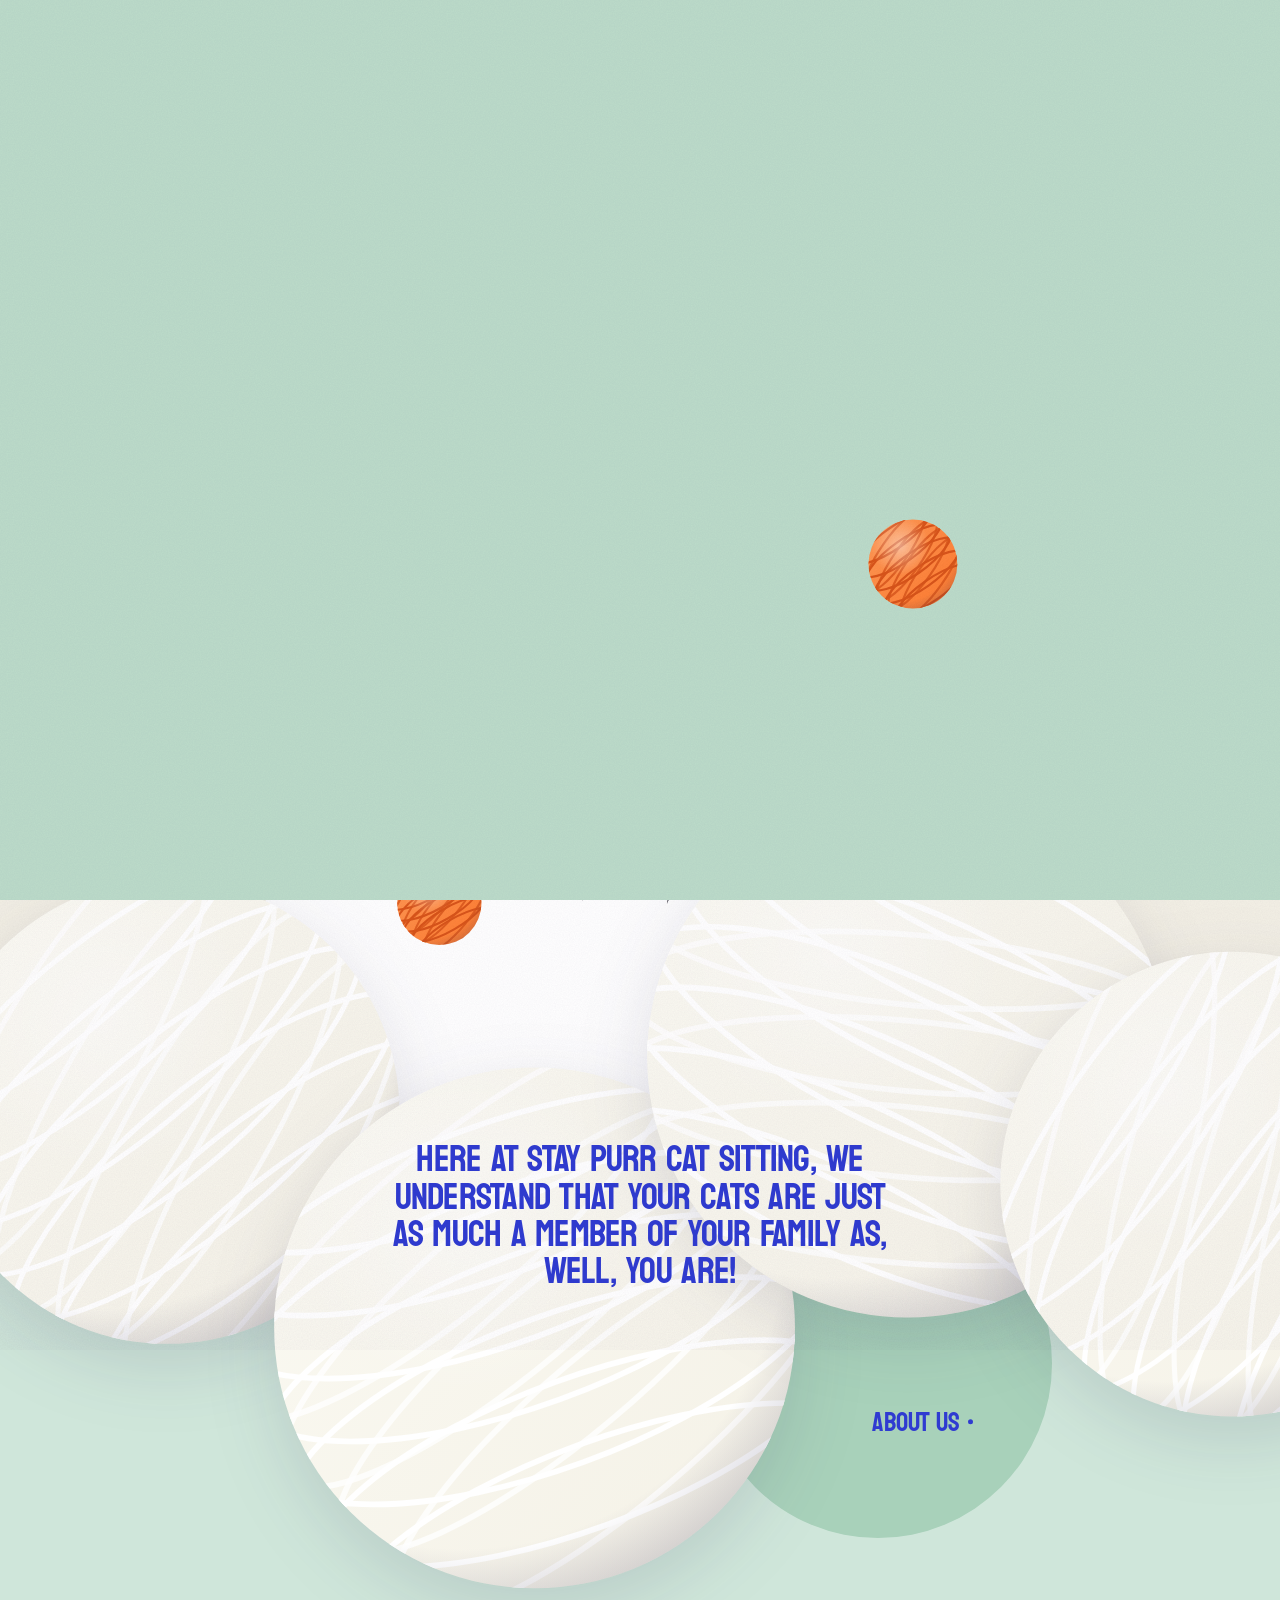
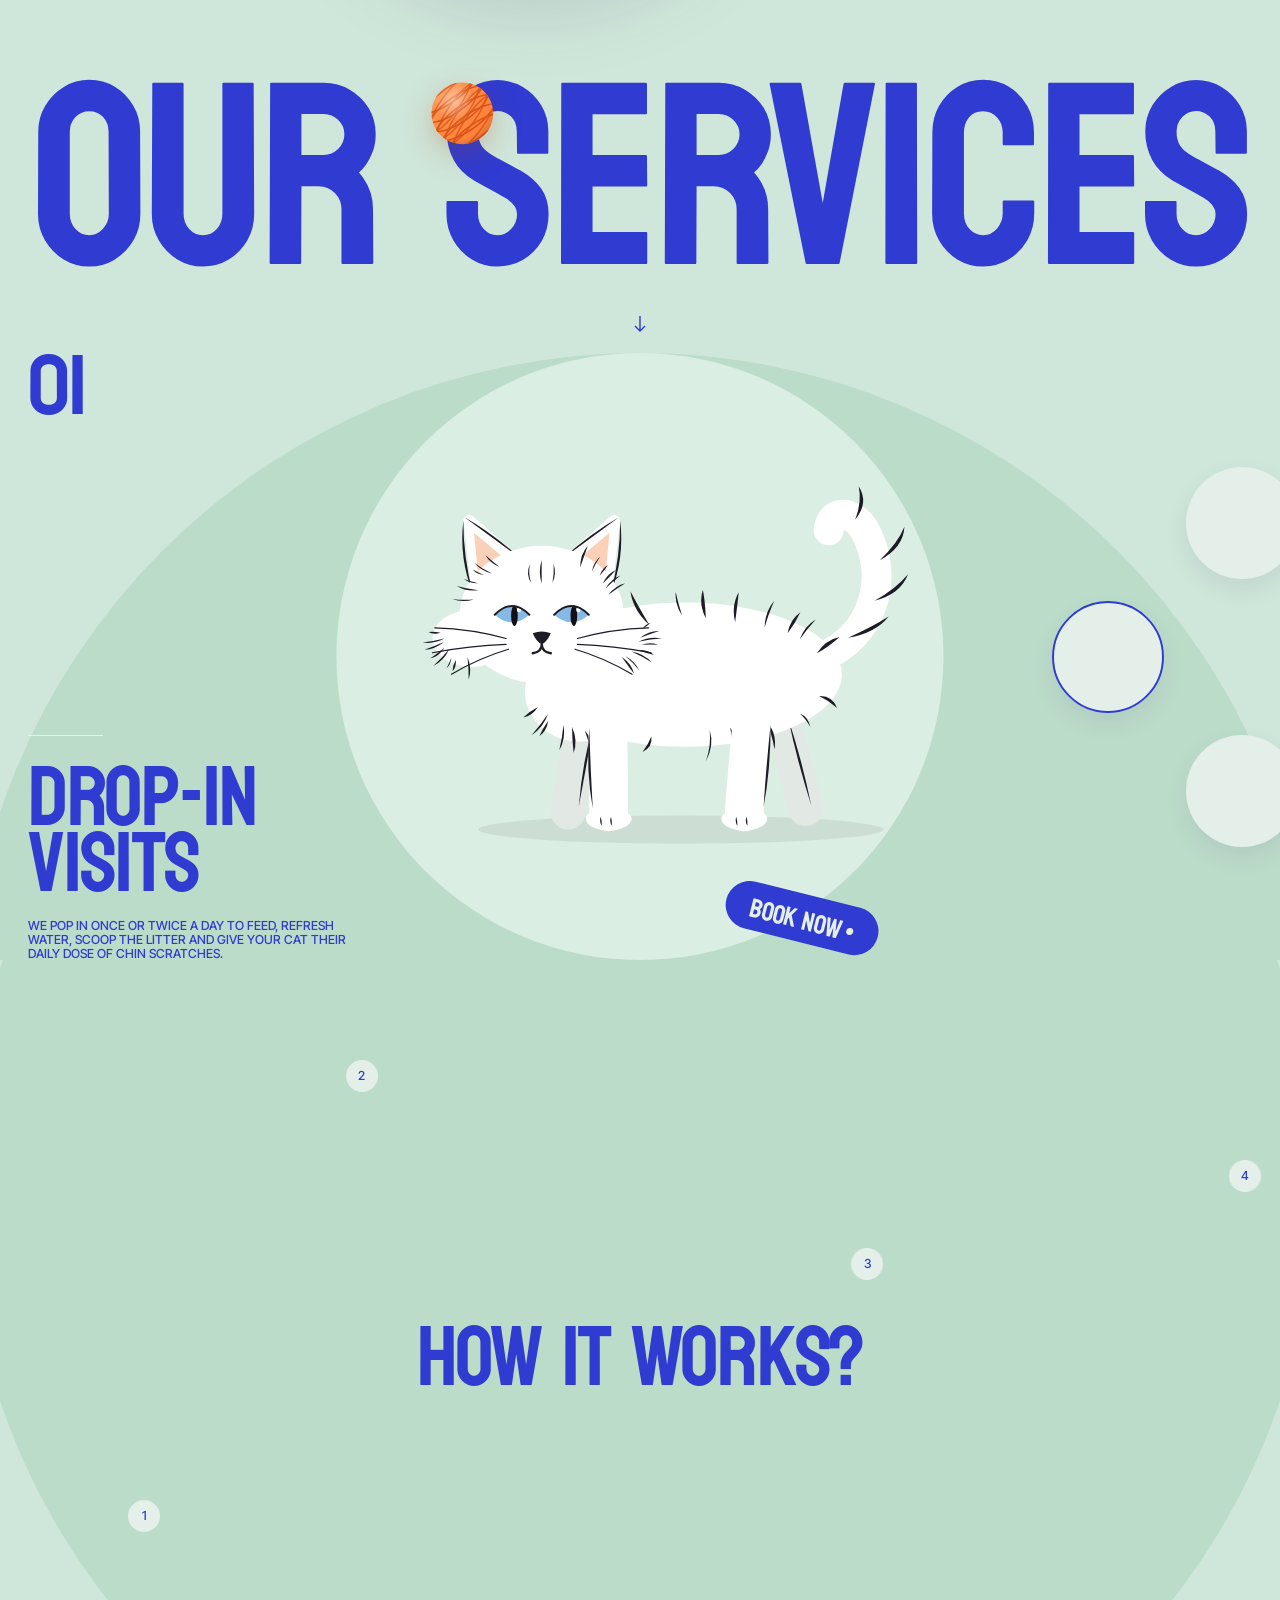
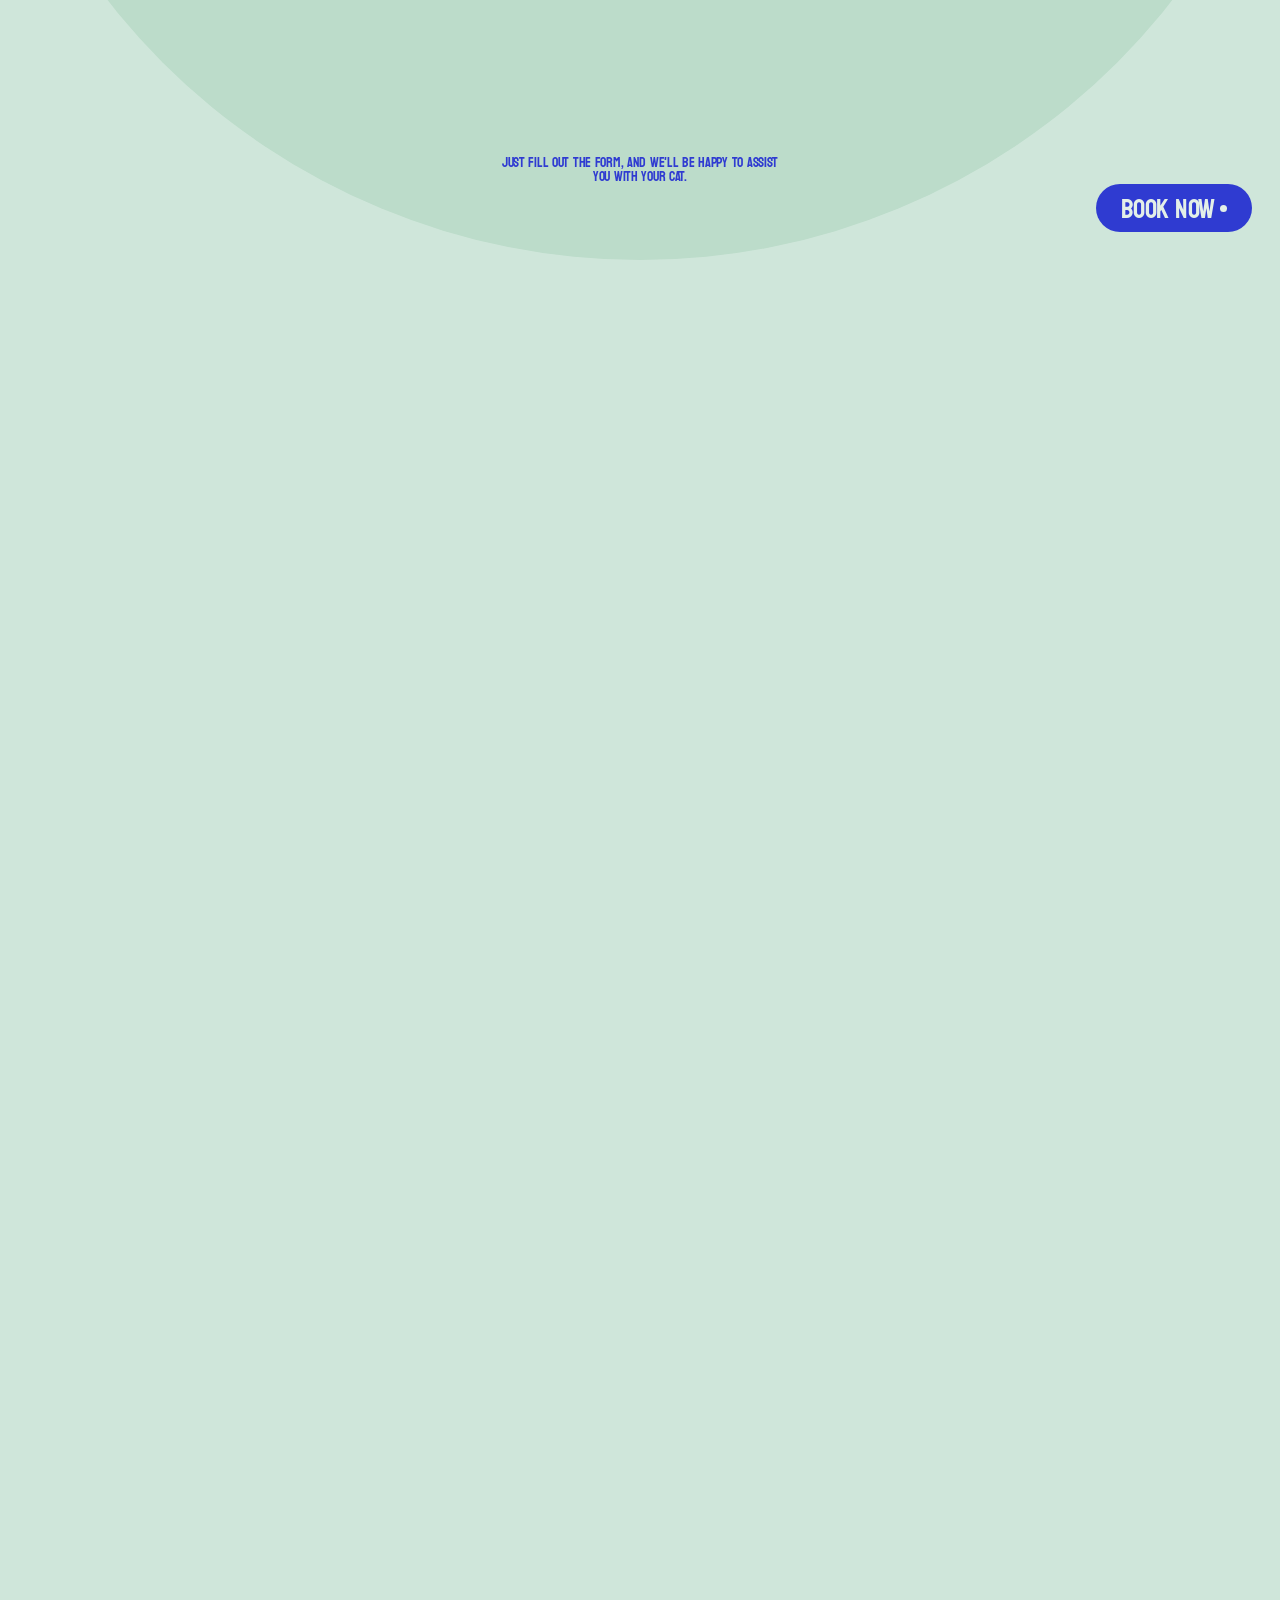
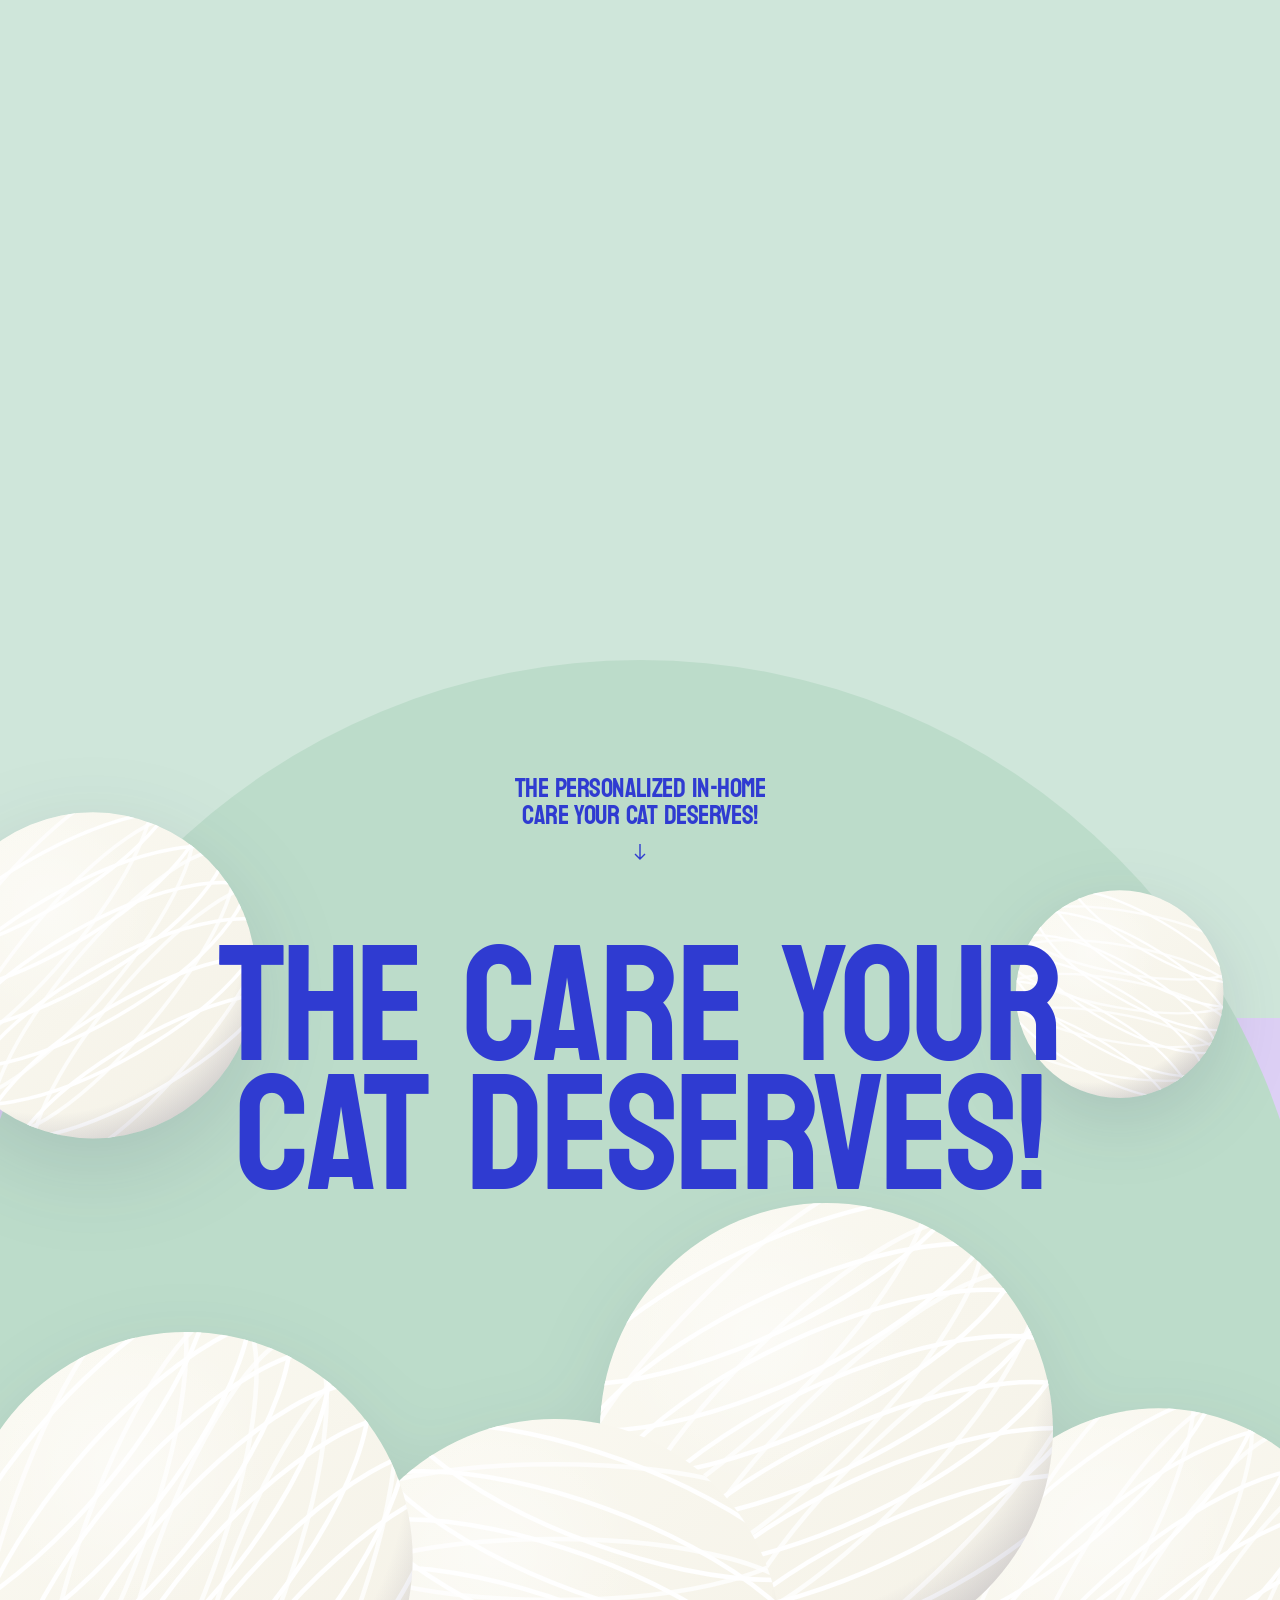
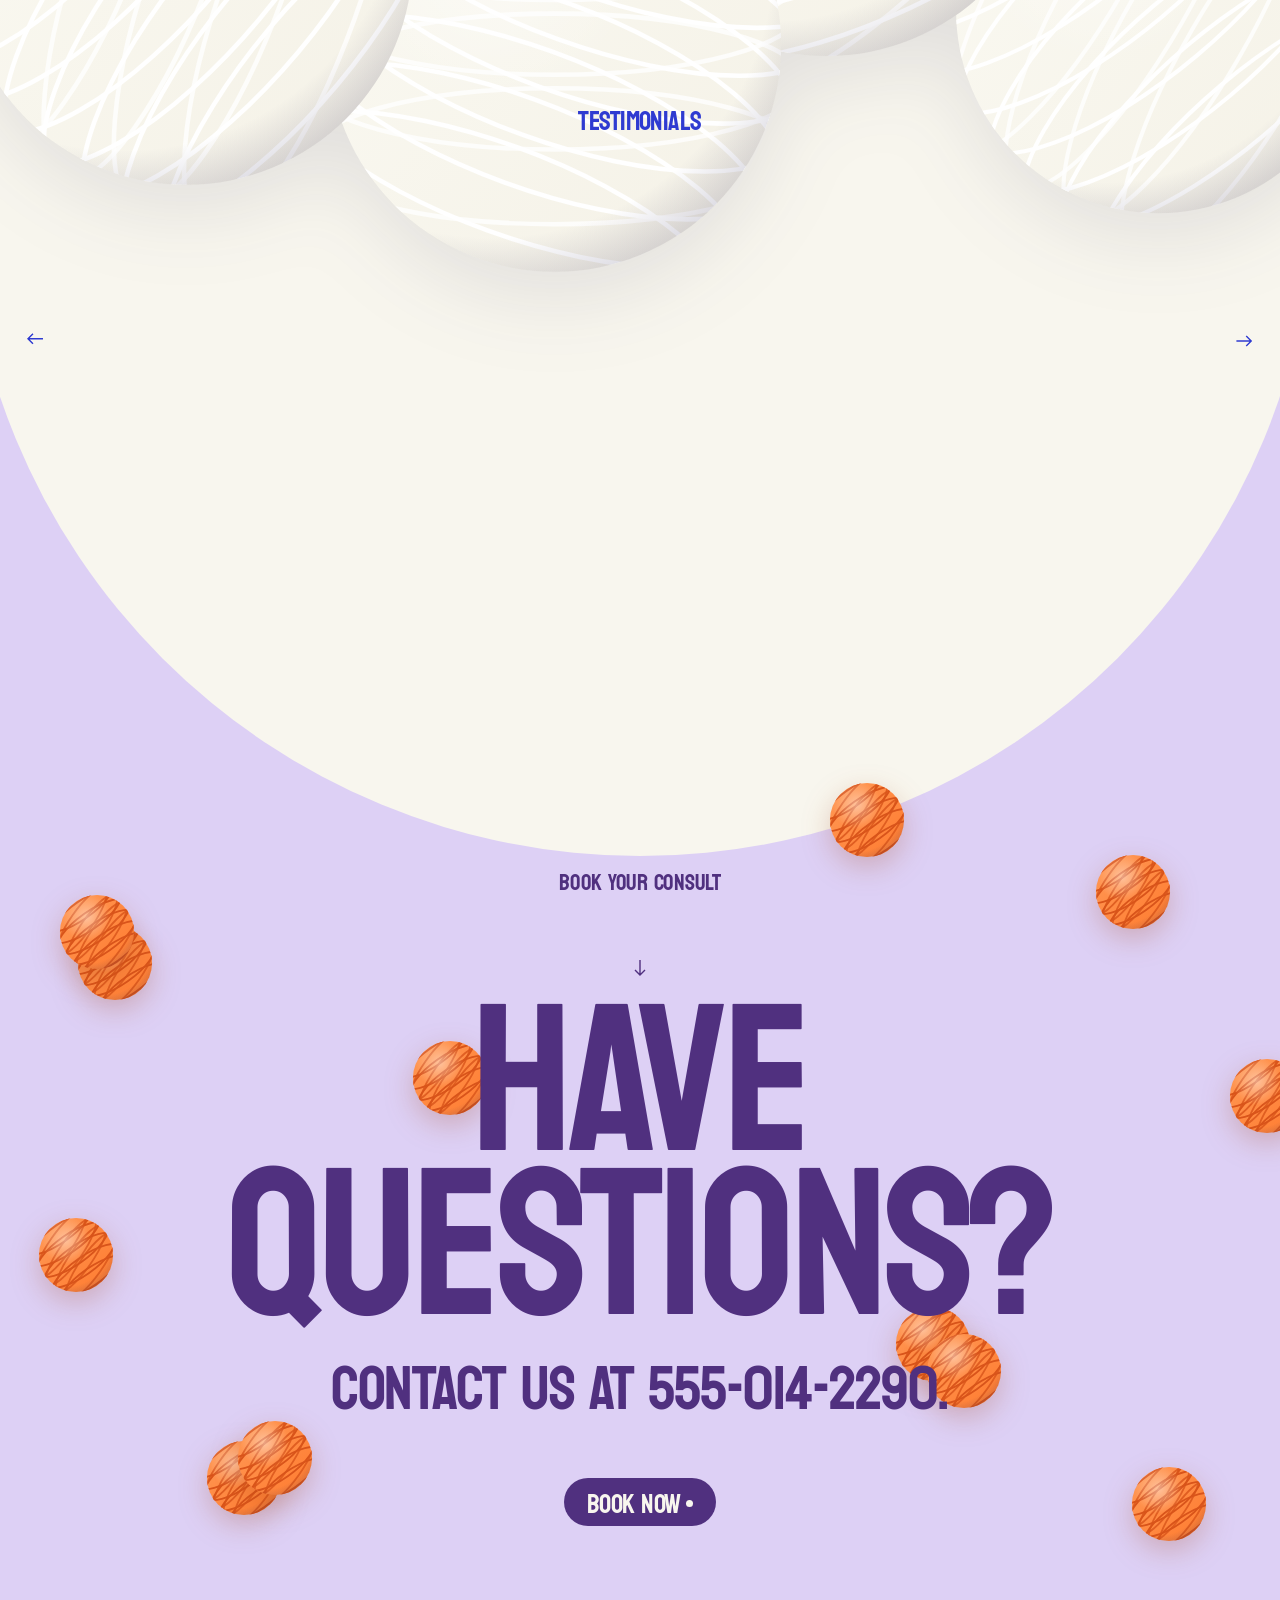
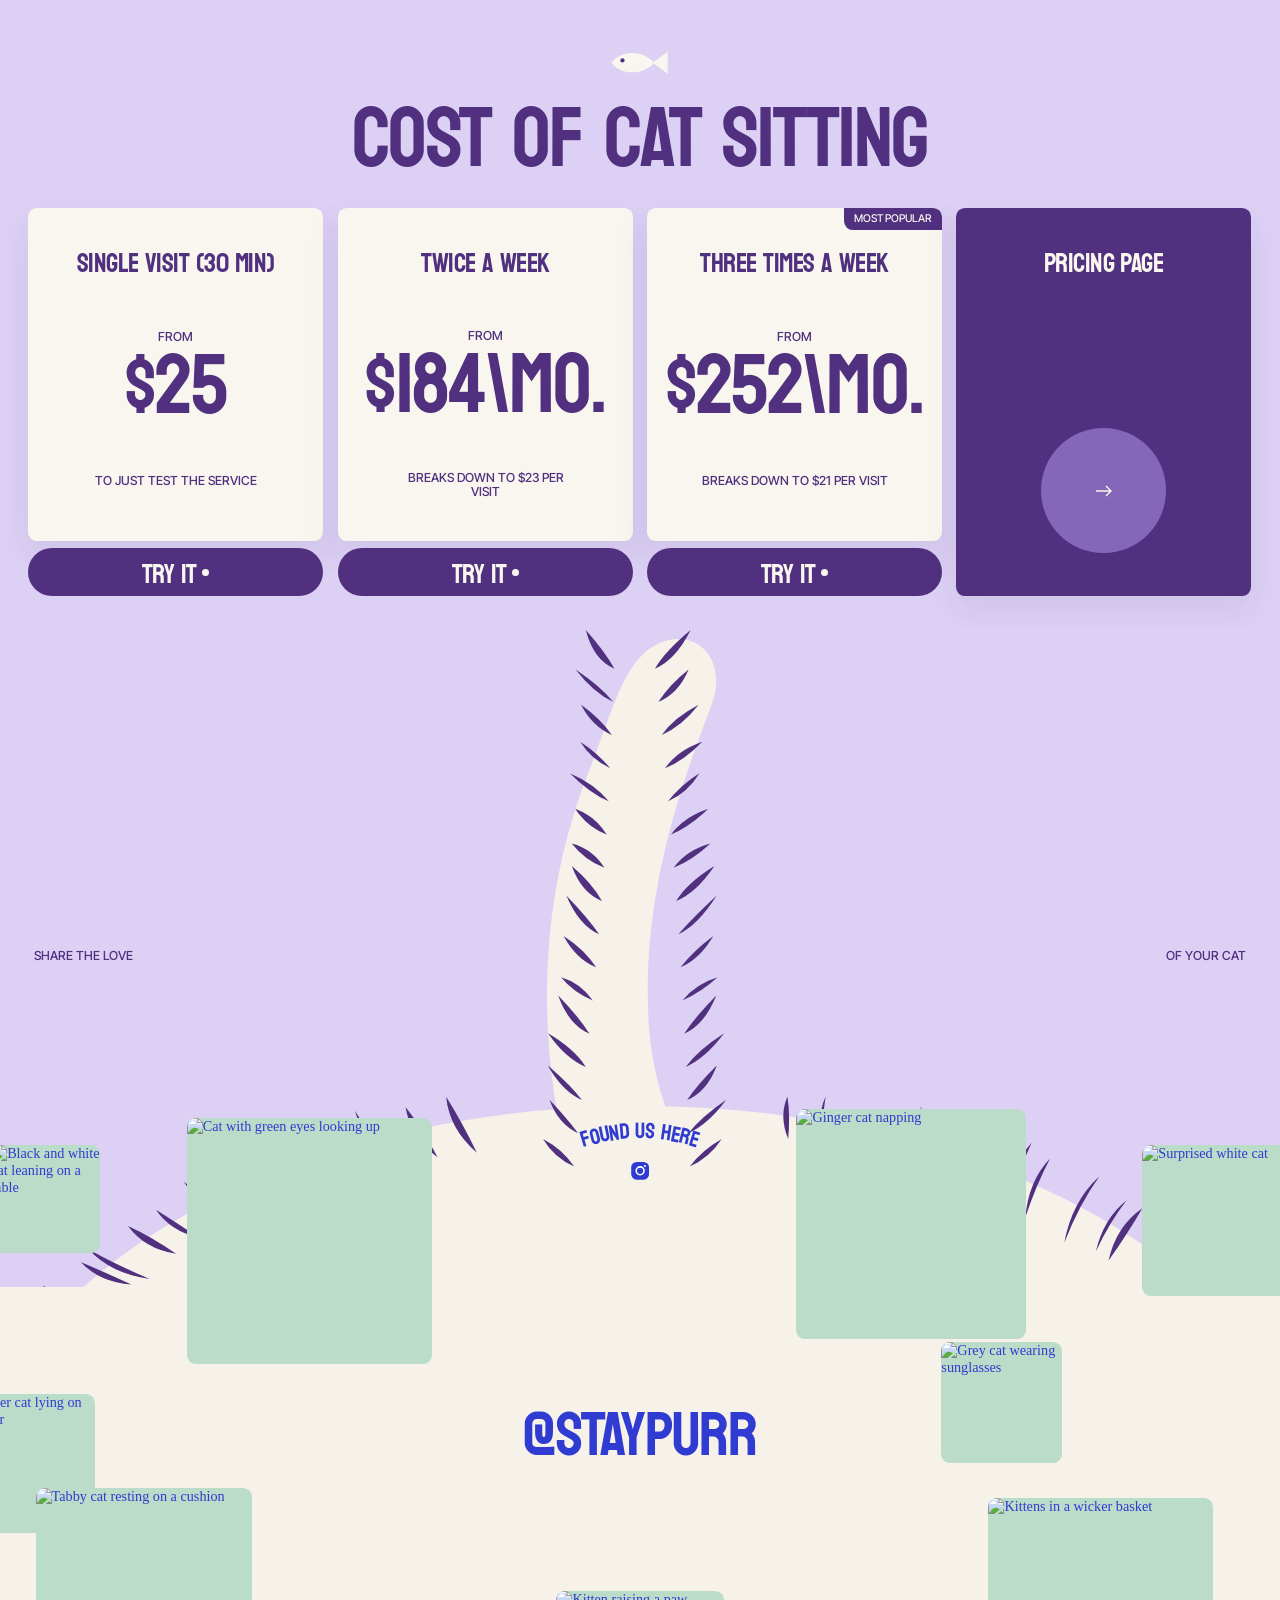
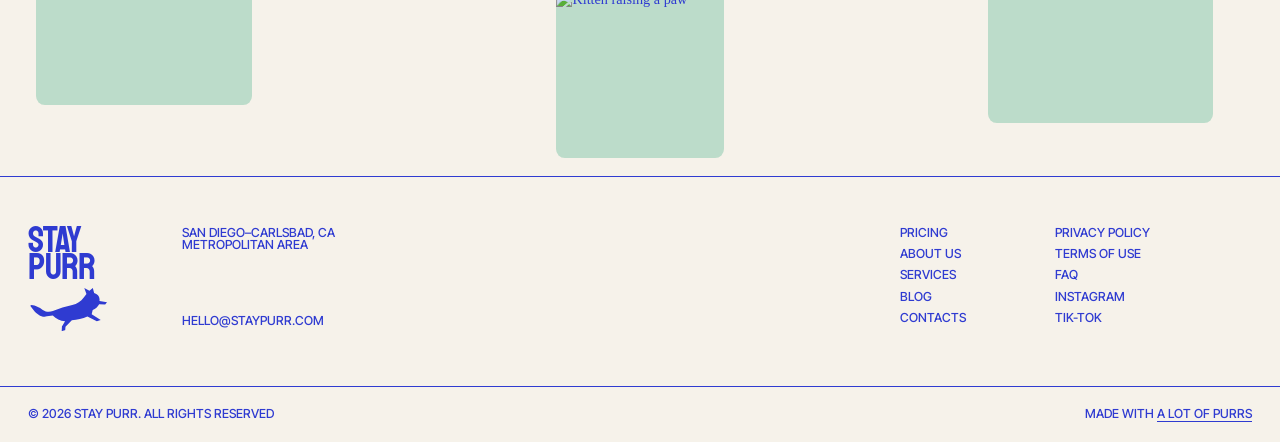
==== commit 53ff3f68: "Polish: redrawn cats, living hero, page wipes, yarn cursor, depth - Redraw services slides and how-i" ====
--- a/index.html
+++ b/index.html
@@ -9,6 +9,7 @@
   <link rel="preconnect" href="https://fonts.gstatic.com" crossorigin>
   <link href="https://fonts.googleapis.com/css2?family=Bayon&family=Inter+Tight:wght@500;600&display=swap" rel="stylesheet">
   <link rel="stylesheet" href="css/style.css">
+<script>try{if(sessionStorage.getItem("sp-wipe"))document.documentElement.classList.add("wipe-in")}catch(e){}</script>
 </head>
 <body data-page="home">
 
@@ -31,6 +32,7 @@
           <a class="social-link" href="#" aria-label="Instagram" data-art="icon.insta"></a>
           <a class="social-link" href="#" aria-label="TikTok" data-art="icon.tiktok"></a>
           <a class="social-link" href="#" aria-label="WhatsApp" data-art="icon.whatsapp"></a>
+          <button class="purr-toggle social-link-btn" type="button" aria-pressed="false" aria-label="Turn purring sound on"><span class="purr-toggle__icon"><i></i><i></i><i></i><i></i></span><span class="purr-toggle__label p3-medium">purr off</span></button>
         </div>
       </div>
 
--- a/css/style.css
+++ b/css/style.css
@@ -662,8 +662,19 @@
 /* hero coat carousel (white -> orange -> black) */
 .hc-slide { position: absolute; left: 0; top: 0; width: 100%; visibility: hidden; }
 .hc-slide.is-active { visibility: visible; }
-.hero-cat--black .hc-pupil { transform-box: fill-box; transform-origin: center; animation: hc-pupil 5s ease-in-out infinite; }
-@keyframes hc-pupil { 0%, 70%, 100% { transform: scaleX(1); } 78%, 90% { transform: scaleX(2.2); } }
+/* hero cat: eye states, hit area, purr toggle */
+.hero-cat .hc-eyes-open, .hero-cat .hc-eyes-closed { transition: opacity .18s; }
+.hero-cat:not(.eyes-open):not(.is-peek) .hc-eyes-open { opacity: 0; }
+.hero-cat.is-peek .hc-eyes-closed { opacity: 0; }
+.hc-slide.is-active .hc-head, .hc-slide.is-active .hc-body { pointer-events: visiblePainted; cursor: pointer; }
+.purr-toggle { display: flex; align-items: center; gap: .5rem; height: 2.5rem; padding: 0 1rem 0 .75rem; margin-left: 1.5rem; border-radius: 10rem; background: var(--c-ink); color: var(--c-gray1); opacity: 0; transition: background .25s, transform .25s; }
+.purr-toggle:hover { transform: scale(1.05); }
+.purr-toggle[aria-pressed="true"] { background: var(--c-yarn); }
+.purr-toggle__icon { display: flex; align-items: center; gap: 2px; height: 1rem; }
+.purr-toggle__icon i { display: block; width: 2px; height: 30%; background: currentColor; border-radius: 2px; }
+.purr-toggle[aria-pressed="true"] .purr-toggle__icon i { animation: purr-bar .5s ease-in-out infinite alternate; }
+.purr-toggle__icon i:nth-child(2) { animation-delay: .12s; } .purr-toggle__icon i:nth-child(3) { animation-delay: .24s; } .purr-toggle__icon i:nth-child(4) { animation-delay: .06s; }
+@keyframes purr-bar { from { height: 25%; } to { height: 100%; } }
 
 /* =========================================================
    SHARED THEMING (multi-page)
@@ -687,3 +698,53 @@
 .inst-block.page-about .inst-block__content { background: var(--c-gray2); }
 .inst-block.page-about .inst-block__text-left, .inst-block.page-about .inst-block__text-right { display: none; }
 .inst-block.page-about .footer-wrap { background: var(--c-gray2); }
+
+/* =========================================================
+   POLISH: page wipe · cursor · paper grain · depth · tilt
+   ========================================================= */
+html.wipe-in::before { content: ""; position: fixed; inset: 0; background: var(--c-pink); z-index: 1200; }
+.page-wipe { position: fixed; inset: 0; z-index: 1200; pointer-events: none; visibility: hidden; }
+.page-wipe.is-covering, .page-wipe.is-leaving { visibility: visible; }
+.page-wipe.is-leaving { pointer-events: auto; }
+.page-wipe svg { position: absolute; inset: 0; width: 100%; height: 100%; }
+.page-wipe__fill { fill: var(--c-pink); }
+.page-wipe:not(.is-covering) .page-wipe__rect { display: none; }
+.page-wipe__ball { position: absolute; width: 4.5rem; height: 4.5rem; transform: scale(0); }
+.page-wipe__ball svg { width: 100%; height: 100%; }
+
+html.has-cursor, html.has-cursor * { cursor: none !important; }
+html.has-cursor input:not([type="date"]):not([type="time"]), html.has-cursor textarea { cursor: text !important; }
+.cursor-trail { position: fixed; inset: 0; width: 100%; height: 100%; pointer-events: none; z-index: 1300; }
+.cursor { position: fixed; left: 0; top: 0; z-index: 1301; pointer-events: none; opacity: 0; transition: opacity .3s; }
+.cursor.is-visible { opacity: 1; }
+.cursor.is-hidden, .cursor.is-text { opacity: 0; }
+.cursor__ball, .cursor__paw { position: absolute; left: 0; top: 0; width: 22px; height: 22px; margin: -11px 0 0 -11px; transition: transform .25s var(--my-ease), opacity .2s; }
+.cursor__ball svg { width: 100%; height: 100%; filter: drop-shadow(0 3px 6px rgba(42, 35, 80, .25)); }
+.cursor__paw { width: 30px; height: 30px; margin: -15px 0 0 -15px; fill: var(--c-yarn); opacity: 0; transform: scale(.4) rotate(-20deg); filter: drop-shadow(0 3px 6px rgba(42, 35, 80, .25)); }
+.cursor.is-paw .cursor__ball { opacity: 0; transform: scale(.4); }
+.cursor.is-paw .cursor__paw { opacity: 1; transform: scale(1) rotate(-12deg); }
+.cursor.is-down .cursor__paw { transform: scale(.82) rotate(-12deg); }
+.cursor.is-down .cursor__ball { transform: scale(.8); }
+
+body::after {
+  content: ""; position: fixed; inset: -50%; width: 200%; height: 200%; pointer-events: none; z-index: 1150; opacity: .07; mix-blend-mode: multiply;
+  background-image: url("data:image/svg+xml,%3Csvg xmlns='http://www.w3.org/2000/svg' width='220' height='220'%3E%3Cfilter id='n'%3E%3CfeTurbulence type='fractalNoise' baseFrequency='.85' numOctaves='3' stitchTiles='stitch'/%3E%3CfeColorMatrix values='0 0 0 0 0.2 0 0 0 0 0.15 0 0 0 0 0.3 0 0 0 1 0'/%3E%3C/filter%3E%3Crect width='100%25' height='100%25' filter='url(%23n)'/%3E%3C/svg%3E");
+  animation: grain 1.2s steps(5) infinite;
+}
+@keyframes grain { 0% { transform: translate(0, 0); } 20% { transform: translate(-3%, 2%); } 40% { transform: translate(2%, -3%); } 60% { transform: translate(-2%, -1%); } 80% { transform: translate(3%, 3%); } 100% { transform: translate(0, 0); } }
+
+.main-page__hero-ball svg, .care-pet_left-ball svg, .care-pet_right-ball svg, .about-balls svg { filter: drop-shadow(0 22px 34px rgba(42, 35, 80, .13)); }
+.care-pet_content-balls svg, .pricing__balls svg, .contacts__balls svg { filter: drop-shadow(0 26px 40px rgba(42, 35, 80, .1)); }
+.decor__yellow-ball svg, .our-services__decor-ball svg, .blog-decor-ball svg, .moving-ball svg { filter: drop-shadow(0 10px 14px rgba(160, 60, 10, .25)); }
+.card-cost-walk__content, .cost-of-walking__card-empty, .blog-card { box-shadow: 0 14px 34px rgba(42, 35, 80, .08); }
+.toys-wrap { box-shadow: 0 10px 24px rgba(42, 35, 80, .08); }
+
+.blog-card, .card-cost-walk, .cost-of-walking__card-empty { transform-style: preserve-3d; will-change: transform; }
+.blog-card, .card-cost-walk__content, .cost-of-walking__card-empty { position: relative; }
+.blog-card::after, .card-cost-walk__content::after, .cost-of-walking__card-empty::after {
+  content: ""; position: absolute; inset: 0; border-radius: inherit; pointer-events: none; opacity: 0; transition: opacity .4s;
+  background: radial-gradient(circle at var(--gx, 50%) var(--gy, 50%), rgba(255, 255, 255, .55), rgba(255, 255, 255, 0) 55%);
+}
+.is-tilting .card-cost-walk__content::after, .blog-card.is-tilting::after, .cost-of-walking__card-empty.is-tilting::after { opacity: 1; }
+
+@media (prefers-reduced-motion: reduce) { body::after { animation: none; } }
